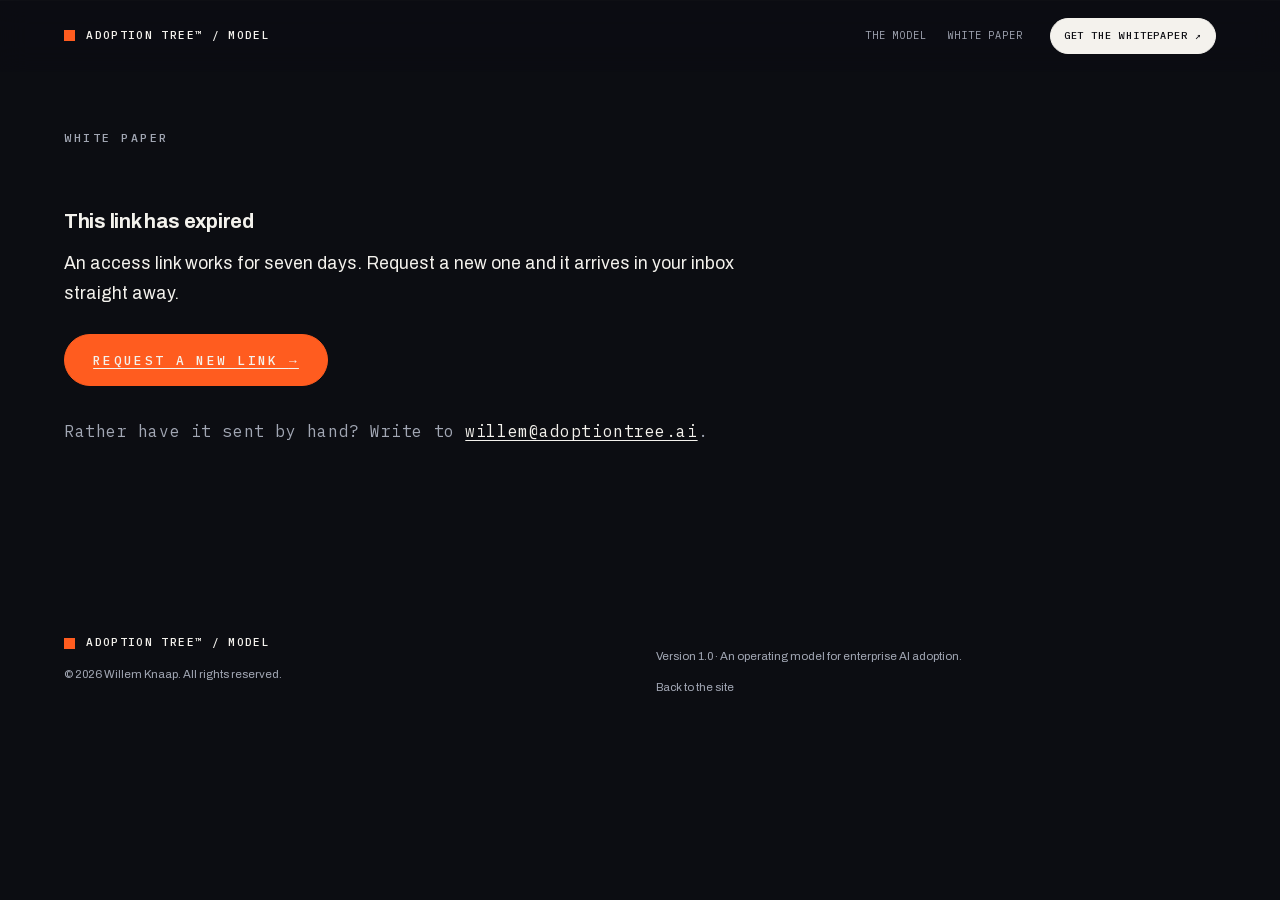
==== docs/paper/index.html @ 6ad34fe0 "Emailed links live on adoptiontree.ai with a short access code The link in the email was a 250 chara" ====
<!DOCTYPE html>
<html lang="en" class="no-js">
<head>
<meta charset="UTF-8"><meta name="viewport" content="width=device-width, initial-scale=1">
<title>Your white paper · The Adoption Tree™ Model</title>
<meta name="description" content="Open your copy of The Adoption Tree™ Model white paper.">
<meta name="robots" content="noindex">
<meta name="referrer" content="no-referrer">
<meta name="theme-color" content="#0C0D12">
<link rel="stylesheet" href="../css/fonts.css">
<link rel="stylesheet" href="../css/style.css?v=tree5"><link rel="icon" href="../favicon.svg" type="image/svg+xml">
</head>
<body>
<a class="skip-link" href="#main">Skip to content</a>
<header class="nav" id="nav">
<a class="nav__brand" href="../index.html" aria-label="Adoption Tree™ Model home"><span class="nav__mark"></span><span class="nav__name">Adoption Tree™<span class="nav__model"> / Model</span></span></a>
<nav class="nav__links" aria-label="Main navigation"><a href="../index.html#tree">The model</a><a href="../index.html#whitepaper">White paper</a></nav>
<a class="btn btn--solid nav__cta" href="../index.html#whitepaper">Get the whitepaper <span aria-hidden="true">↗</span></a>
</header>
<main id="main">
<section class="section" style="padding-top:8rem">
<div class="legal">
<div class="section__head"><span class="label">White paper</span></div>

<div id="state-opening">
<h2 class="section__title" style="margin-bottom:1rem">Opening your white paper</h2>
<p class="lead">The Adoption Tree™ Model, version 1.0. Forty-three pages, including the five working tools.</p>
<p class="source-note">This takes a moment. If nothing happens, use the button below.</p>
<p style="margin-top:1.6rem"><a class="btn btn--orange" id="open-button" href="#">Open the PDF <span aria-hidden="true">→</span></a></p>
</div>

<div id="state-expired" hidden>
<h2 class="section__title" style="margin-bottom:1rem">This link has expired</h2>
<p class="lead">An access link works for seven days. Request a new one and it arrives in your inbox straight away.</p>
<p style="margin-top:1.6rem"><a class="btn btn--orange" href="../index.html#whitepaper">Request a new link <span aria-hidden="true">→</span></a></p>
<p class="source-note" style="margin-top:2rem">Rather have it sent by hand? Write to <a href="mailto:willem@adoptiontree.ai">willem@adoptiontree.ai</a>.</p>
</div>

<div id="state-unavailable" hidden>
<h2 class="section__title" style="margin-bottom:1rem">Temporarily unavailable</h2>
<p class="lead">Your link is fine, but the paper cannot be handed over right now. Please try again in a few minutes.</p>
<p style="margin-top:1.6rem"><a class="btn btn--orange" href="" id="retry-button">Try again <span aria-hidden="true">→</span></a></p>
<p class="source-note" style="margin-top:2rem">Still stuck? Write to <a href="mailto:willem@adoptiontree.ai">willem@adoptiontree.ai</a>.</p>
</div>

<noscript>
<p class="lead" style="margin-top:1.5rem">This page needs JavaScript to hand you the paper. Write to <a href="mailto:willem@adoptiontree.ai">willem@adoptiontree.ai</a> and it will be sent to you directly.</p>
</noscript>
</div>
</section>
</main>
<script>
(function () {
  var ENDPOINT = "https://khvblzrzvqdkjxckedbm.supabase.co/functions/v1/whitepaper/access";
  var code = (new URLSearchParams(location.search).get("k") || "").trim().toLowerCase();
  var opening = document.getElementById("state-opening");
  var button = document.getElementById("open-button");
  document.getElementById("retry-button").href = location.href;

  function show(id) { opening.hidden = true; document.getElementById(id).hidden = false; }

  // A code is spent for a signed address that lives ten minutes. The paper itself never passes through this page.
  if (!/^[a-z2-9]{12}$/.test(code)) { show("state-expired"); return; }
  fetch(ENDPOINT + "?k=" + encodeURIComponent(code) + "&format=json", { headers: { Accept: "application/json" } })
    .then(function (r) { return r.json().then(function (body) { return { ok: r.ok, body: body }; }); })
    .then(function (res) {
      if (!res.ok || !res.body || !res.body.url) { show(res.body && res.body.error === "unavailable" ? "state-unavailable" : "state-expired"); return; }
      button.href = res.body.url;
      location.href = res.body.url;
    })
    .catch(function () { show("state-unavailable"); });
})();
</script>
<footer class="site-footer">
<div><a class="nav__brand" href="../index.html"><span class="nav__mark"></span><span class="nav__name">Adoption Tree™ / Model</span></a><p>© 2026 Willem Knaap. All rights reserved.</p></div>
<div><p>Version 1.0 · An operating model for enterprise AI adoption.</p><p><a href="../index.html">Back to the site</a></p></div>
</footer>
</body></html>
---- docs/css/fonts.css ----
/* Archivo and IBM Plex Mono, SIL Open Font License, served from this site so no visitor data goes to Google. */
@font-face {
  font-family: 'Archivo';
  font-style: italic;
  font-weight: 400;
  font-display: swap;
  src: url(../assets/fonts/archivo-400-italic-latin-ext.woff2) format('woff2');
  unicode-range: U+0100-02BA, U+02BD-02C5, U+02C7-02CC, U+02CE-02D7, U+02DD-02FF, U+0304, U+0308, U+0329, U+1D00-1DBF, U+1E00-1E9F, U+1EF2-1EFF, U+2020, U+20A0-20AB, U+20AD-20C0, U+2113, U+2C60-2C7F, U+A720-A7FF;
}
@font-face {
  font-family: 'Archivo';
  font-style: italic;
  font-weight: 400;
  font-display: swap;
  src: url(../assets/fonts/archivo-400-italic-latin.woff2) format('woff2');
  unicode-range: U+0000-00FF, U+0131, U+0152-0153, U+02BB-02BC, U+02C6, U+02DA, U+02DC, U+0304, U+0308, U+0329, U+2000-206F, U+20AC, U+2122, U+2191, U+2193, U+2212, U+2215, U+FEFF, U+FFFD;
}
@font-face {
  font-family: 'Archivo';
  font-style: normal;
  font-weight: 400;
  font-display: swap;
  src: url(../assets/fonts/archivo-400-latin-ext.woff2) format('woff2');
  unicode-range: U+0100-02BA, U+02BD-02C5, U+02C7-02CC, U+02CE-02D7, U+02DD-02FF, U+0304, U+0308, U+0329, U+1D00-1DBF, U+1E00-1E9F, U+1EF2-1EFF, U+2020, U+20A0-20AB, U+20AD-20C0, U+2113, U+2C60-2C7F, U+A720-A7FF;
}
@font-face {
  font-family: 'Archivo';
  font-style: normal;
  font-weight: 400;
  font-display: swap;
  src: url(../assets/fonts/archivo-400-latin.woff2) format('woff2');
  unicode-range: U+0000-00FF, U+0131, U+0152-0153, U+02BB-02BC, U+02C6, U+02DA, U+02DC, U+0304, U+0308, U+0329, U+2000-206F, U+20AC, U+2122, U+2191, U+2193, U+2212, U+2215, U+FEFF, U+FFFD;
}
@font-face {
  font-family: 'Archivo';
  font-style: normal;
  font-weight: 500;
  font-display: swap;
  src: url(../assets/fonts/archivo-500-latin-ext.woff2) format('woff2');
  unicode-range: U+0100-02BA, U+02BD-02C5, U+02C7-02CC, U+02CE-02D7, U+02DD-02FF, U+0304, U+0308, U+0329, U+1D00-1DBF, U+1E00-1E9F, U+1EF2-1EFF, U+2020, U+20A0-20AB, U+20AD-20C0, U+2113, U+2C60-2C7F, U+A720-A7FF;
}
@font-face {
  font-family: 'Archivo';
  font-style: normal;
  font-weight: 500;
  font-display: swap;
  src: url(../assets/fonts/archivo-500-latin.woff2) format('woff2');
  unicode-range: U+0000-00FF, U+0131, U+0152-0153, U+02BB-02BC, U+02C6, U+02DA, U+02DC, U+0304, U+0308, U+0329, U+2000-206F, U+20AC, U+2122, U+2191, U+2193, U+2212, U+2215, U+FEFF, U+FFFD;
}
@font-face {
  font-family: 'Archivo';
  font-style: normal;
  font-weight: 600;
  font-display: swap;
  src: url(../assets/fonts/archivo-600-latin-ext.woff2) format('woff2');
  unicode-range: U+0100-02BA, U+02BD-02C5, U+02C7-02CC, U+02CE-02D7, U+02DD-02FF, U+0304, U+0308, U+0329, U+1D00-1DBF, U+1E00-1E9F, U+1EF2-1EFF, U+2020, U+20A0-20AB, U+20AD-20C0, U+2113, U+2C60-2C7F, U+A720-A7FF;
}
@font-face {
  font-family: 'Archivo';
  font-style: normal;
  font-weight: 600;
  font-display: swap;
  src: url(../assets/fonts/archivo-600-latin.woff2) format('woff2');
  unicode-range: U+0000-00FF, U+0131, U+0152-0153, U+02BB-02BC, U+02C6, U+02DA, U+02DC, U+0304, U+0308, U+0329, U+2000-206F, U+20AC, U+2122, U+2191, U+2193, U+2212, U+2215, U+FEFF, U+FFFD;
}
@font-face {
  font-family: 'Archivo';
  font-style: normal;
  font-weight: 700;
  font-display: swap;
  src: url(../assets/fonts/archivo-700-latin-ext.woff2) format('woff2');
  unicode-range: U+0100-02BA, U+02BD-02C5, U+02C7-02CC, U+02CE-02D7, U+02DD-02FF, U+0304, U+0308, U+0329, U+1D00-1DBF, U+1E00-1E9F, U+1EF2-1EFF, U+2020, U+20A0-20AB, U+20AD-20C0, U+2113, U+2C60-2C7F, U+A720-A7FF;
}
@font-face {
  font-family: 'Archivo';
  font-style: normal;
  font-weight: 700;
  font-display: swap;
  src: url(../assets/fonts/archivo-700-latin.woff2) format('woff2');
  unicode-range: U+0000-00FF, U+0131, U+0152-0153, U+02BB-02BC, U+02C6, U+02DA, U+02DC, U+0304, U+0308, U+0329, U+2000-206F, U+20AC, U+2122, U+2191, U+2193, U+2212, U+2215, U+FEFF, U+FFFD;
}
@font-face {
  font-family: 'Archivo';
  font-style: normal;
  font-weight: 800;
  font-display: swap;
  src: url(../assets/fonts/archivo-800-latin-ext.woff2) format('woff2');
  unicode-range: U+0100-02BA, U+02BD-02C5, U+02C7-02CC, U+02CE-02D7, U+02DD-02FF, U+0304, U+0308, U+0329, U+1D00-1DBF, U+1E00-1E9F, U+1EF2-1EFF, U+2020, U+20A0-20AB, U+20AD-20C0, U+2113, U+2C60-2C7F, U+A720-A7FF;
}
@font-face {
  font-family: 'Archivo';
  font-style: normal;
  font-weight: 800;
  font-display: swap;
  src: url(../assets/fonts/archivo-800-latin.woff2) format('woff2');
  unicode-range: U+0000-00FF, U+0131, U+0152-0153, U+02BB-02BC, U+02C6, U+02DA, U+02DC, U+0304, U+0308, U+0329, U+2000-206F, U+20AC, U+2122, U+2191, U+2193, U+2212, U+2215, U+FEFF, U+FFFD;
}
@font-face {
  font-family: 'Archivo';
  font-style: normal;
  font-weight: 900;
  font-display: swap;
  src: url(../assets/fonts/archivo-900-latin-ext.woff2) format('woff2');
  unicode-range: U+0100-02BA, U+02BD-02C5, U+02C7-02CC, U+02CE-02D7, U+02DD-02FF, U+0304, U+0308, U+0329, U+1D00-1DBF, U+1E00-1E9F, U+1EF2-1EFF, U+2020, U+20A0-20AB, U+20AD-20C0, U+2113, U+2C60-2C7F, U+A720-A7FF;
}
@font-face {
  font-family: 'Archivo';
  font-style: normal;
  font-weight: 900;
  font-display: swap;
  src: url(../assets/fonts/archivo-900-latin.woff2) format('woff2');
  unicode-range: U+0000-00FF, U+0131, U+0152-0153, U+02BB-02BC, U+02C6, U+02DA, U+02DC, U+0304, U+0308, U+0329, U+2000-206F, U+20AC, U+2122, U+2191, U+2193, U+2212, U+2215, U+FEFF, U+FFFD;
}
@font-face {
  font-family: 'IBM Plex Mono';
  font-style: normal;
  font-weight: 400;
  font-display: swap;
  src: url(../assets/fonts/ibm-plex-mono-400-latin-ext.woff2) format('woff2');
  unicode-range: U+0100-02BA, U+02BD-02C5, U+02C7-02CC, U+02CE-02D7, U+02DD-02FF, U+0304, U+0308, U+0329, U+1D00-1DBF, U+1E00-1E9F, U+1EF2-1EFF, U+2020, U+20A0-20AB, U+20AD-20C0, U+2113, U+2C60-2C7F, U+A720-A7FF;
}
@font-face {
  font-family: 'IBM Plex Mono';
  font-style: normal;
  font-weight: 400;
  font-display: swap;
  src: url(../assets/fonts/ibm-plex-mono-400-latin.woff2) format('woff2');
  unicode-range: U+0000-00FF, U+0131, U+0152-0153, U+02BB-02BC, U+02C6, U+02DA, U+02DC, U+0304, U+0308, U+0329, U+2000-206F, U+20AC, U+2122, U+2191, U+2193, U+2212, U+2215, U+FEFF, U+FFFD;
}
@font-face {
  font-family: 'IBM Plex Mono';
  font-style: normal;
  font-weight: 500;
  font-display: swap;
  src: url(../assets/fonts/ibm-plex-mono-500-latin-ext.woff2) format('woff2');
  unicode-range: U+0100-02BA, U+02BD-02C5, U+02C7-02CC, U+02CE-02D7, U+02DD-02FF, U+0304, U+0308, U+0329, U+1D00-1DBF, U+1E00-1E9F, U+1EF2-1EFF, U+2020, U+20A0-20AB, U+20AD-20C0, U+2113, U+2C60-2C7F, U+A720-A7FF;
}
@font-face {
  font-family: 'IBM Plex Mono';
  font-style: normal;
  font-weight: 500;
  font-display: swap;
  src: url(../assets/fonts/ibm-plex-mono-500-latin.woff2) format('woff2');
  unicode-range: U+0000-00FF, U+0131, U+0152-0153, U+02BB-02BC, U+02C6, U+02DA, U+02DC, U+0304, U+0308, U+0329, U+2000-206F, U+20AC, U+2122, U+2191, U+2193, U+2212, U+2215, U+FEFF, U+FFFD;
}
---- docs/css/style.css ----
/* ==========================================================================
   THE ADOPTION TREE MODEL · design system
   Ink: #0C0D12 · Bone: #F4F2ED · Signal: #FF5C1F
   Type: Archivo (display/body) · IBM Plex Mono (labels)
   ========================================================================== */

:root {
  --ink: #0C0D12;
  --ink-2: #10121A;
  --ink-3: #15171F;
  --ink-4: #2A2E3B;
  --bone: #F4F2ED;
  --grey: #8A8F9E;
  --grey-2: #6C7280;
  --orange: #FF5C1F;
  --line: rgba(244, 242, 237, 0.09);
  --line-strong: rgba(244, 242, 237, 0.18);

  --font-sans: "Archivo", "Helvetica Neue", Arial, sans-serif;
  --font-mono: "IBM Plex Mono", "Courier New", monospace;

  --pad-x: clamp(1.25rem, 5vw, 5rem);
  --section-y: clamp(6rem, 11vw, 10.5rem);
  --maxw: 82rem;
}

* { margin: 0; padding: 0; box-sizing: border-box; }

html { scroll-behavior: smooth; }

body {
  background: var(--ink);
  color: var(--bone);
  font-family: var(--font-sans);
  font-size: 1.0625rem;
  line-height: 1.6;
  -webkit-font-smoothing: antialiased;
  overflow-x: hidden;
}

::selection { background: var(--orange); color: var(--ink); }

img { max-width: 100%; display: block; }
a { color: inherit; text-decoration: none; }
ul { list-style: none; }

/* ---------- primitives ---------- */

.label {
  font-family: var(--font-mono);
  font-size: 0.72rem;
  font-weight: 500;
  letter-spacing: 0.22em;
  text-transform: uppercase;
  color: var(--grey);
}
.label--dim { color: var(--grey-2); }
.label--orange { color: var(--orange); }

.accent { color: var(--orange); }

.btn {
  display: inline-block;
  font-family: var(--font-mono);
  font-size: 0.72rem;
  font-weight: 500;
  letter-spacing: 0.18em;
  text-transform: uppercase;
  padding: 0.85em 1.7em;
  border: 1px solid var(--line-strong);
  border-radius: 999px;
  transition: all 0.25s ease;
  white-space: nowrap;
}
.btn:hover { border-color: var(--orange); color: var(--orange); }
.btn--solid { background: var(--bone); color: var(--ink); border-color: var(--bone); }
.btn--solid:hover { background: var(--orange); border-color: var(--orange); color: var(--ink); }
.btn--orange { background: var(--orange); color: var(--ink); border-color: var(--orange); font-size: 0.8rem; padding: 1.1em 2.2em; }
.btn--orange:hover { background: var(--bone); border-color: var(--bone); color: var(--ink); }

/* ---------- reveal animation ---------- */

.reveal {
  opacity: 0;
  transform: translateY(28px);
  transition: opacity 0.9s cubic-bezier(0.16, 1, 0.3, 1), transform 0.9s cubic-bezier(0.16, 1, 0.3, 1);
}
.reveal.is-visible { opacity: 1; transform: none; }

@media (prefers-reduced-motion: reduce) {
  .reveal { opacity: 1; transform: none; transition: none; }
  html { scroll-behavior: auto; }
}

/* ==========================================================================
   NAV
   ========================================================================== */

.nav {
  position: fixed;
  inset: 0 0 auto 0;
  z-index: 100;
  display: flex;
  align-items: center;
  gap: 2.5rem;
  padding: 1.1rem var(--pad-x);
  background: rgba(12, 13, 18, 0.72);
  backdrop-filter: blur(14px);
  -webkit-backdrop-filter: blur(14px);
  border-bottom: 1px solid transparent;
  transition: border-color 0.3s ease;
}
.nav.is-scrolled { border-bottom-color: var(--line); }

.nav__brand { display: flex; align-items: center; gap: 0.7rem; margin-right: auto; }
.nav__mark {
  width: 0.7rem; height: 0.7rem;
  background: var(--orange);
  flex: none;
  transition: transform 0.3s ease;
}
.nav__brand:hover .nav__mark { transform: rotate(90deg); }
.nav__name {
  font-family: var(--font-mono);
  font-size: 0.78rem;
  font-weight: 500;
  letter-spacing: 0.18em;
  text-transform: uppercase;
  white-space: nowrap;
}

.nav__links { display: flex; gap: 1.9rem; }
.nav__links a {
  font-family: var(--font-mono);
  font-size: 0.7rem;
  letter-spacing: 0.14em;
  text-transform: uppercase;
  color: var(--grey);
  transition: color 0.2s ease;
  white-space: nowrap;
}
.nav__links a:hover, .nav__links a.is-active { color: var(--bone); }

.nav__burger {
  display: none;
  flex-direction: column;
  gap: 6px;
  background: none;
  border: 0;
  cursor: pointer;
  padding: 6px 2px;
}
.nav__burger span { width: 24px; height: 1.5px; background: var(--bone); transition: transform 0.3s ease, opacity 0.3s ease; }
.nav__burger.is-open span:first-child { transform: translateY(3.75px) rotate(45deg); }
.nav__burger.is-open span:last-child { transform: translateY(-3.75px) rotate(-45deg); }

/* ==========================================================================
   HERO
   ========================================================================== */

.hero {
  position: relative;
  min-height: 100svh;
  display: flex;
  flex-direction: column;
  justify-content: center;
  padding: 7rem var(--pad-x) 4rem;
  overflow: hidden;
}
@media (min-height: 1400px) { .hero { min-height: 62rem; } }

.hero__grid-lines {
  position: absolute;
  inset: 0;
  background-image:
    linear-gradient(to right, var(--line) 1px, transparent 1px),
    linear-gradient(to bottom, var(--line) 1px, transparent 1px);
  background-size: clamp(80px, 12vw, 160px) clamp(80px, 12vw, 160px);
  mask-image: radial-gradient(ellipse 90% 80% at 50% 40%, black 0%, transparent 75%);
  -webkit-mask-image: radial-gradient(ellipse 90% 80% at 50% 40%, black 0%, transparent 75%);
  opacity: 0.6;
  pointer-events: none;
}

.hero { padding-left: max(var(--pad-x), calc((100% - var(--maxw)) / 2)); padding-right: max(var(--pad-x), calc((100% - var(--maxw)) / 2)); }
.hero__inner { position: relative; width: 100%; }

.hero__title {
  font-size: clamp(3.4rem, 12.5vw, 11.5rem);
  font-weight: 800;
  line-height: 0.92;
  letter-spacing: -0.03em;
  text-transform: uppercase;
  margin: 1.8rem 0 2.6rem;
}
.hero__line { display: block; overflow: hidden; }
.hero__line > span {
  display: inline-block;
  transform: translateY(110%);
  animation: heroRise 1s cubic-bezier(0.16, 1, 0.3, 1) forwards;
}
.hero__line:nth-child(2) > span { animation-delay: 0.12s; }
.hero__line:nth-child(3) > span { animation-delay: 0.24s; }

@keyframes heroRise { to { transform: translateY(0); } }

@media (prefers-reduced-motion: reduce) {
  .hero__line > span { transform: none; animation: none; }
}

.hero__tm {
  font-size: 0.13em;
  font-weight: 600;
  letter-spacing: 0;
  color: var(--grey);
  vertical-align: 4.4em;
  margin-left: 0.15em;
}

.hero__cursor {
  display: inline-block;
  width: 0.14em; height: 0.72em;
  background: var(--orange);
  margin-left: 0.08em;
  animation: blink 1.2s step-end infinite;
}
@keyframes blink { 50% { opacity: 0; } }

.hero__foot {
  display: flex;
  align-items: flex-end;
  justify-content: space-between;
  gap: 2rem;
  flex-wrap: wrap;
}
.hero__tag {
  font-size: clamp(1.25rem, 2.4vw, 1.85rem);
  line-height: 1.3;
  max-width: 38rem;
  font-weight: 600;
  letter-spacing: -0.01em;
}
.hero__tag strong { font-weight: 700; color: var(--bone); }
.hero__tag em { font-style: normal; color: var(--orange); font-weight: 600; }

.hero__scroll {
  position: absolute;
  bottom: 2.2rem;
  left: 50%;
  transform: translateX(-50%);
  display: flex;
  flex-direction: column;
  align-items: center;
  gap: 0.8rem;
}
.hero__scroll .label { font-size: 0.62rem; }
.hero__scroll-line {
  width: 1px; height: 3.4rem;
  background: linear-gradient(to bottom, var(--grey-2), transparent);
  position: relative;
  overflow: hidden;
}
.hero__scroll-line::after {
  content: "";
  position: absolute;
  top: -40%; left: 0;
  width: 100%; height: 40%;
  background: var(--orange);
  animation: scrollDrip 2s ease-in-out infinite;
}
@keyframes scrollDrip { to { top: 110%; } }

/* ==========================================================================
   SECTIONS · shared
   ========================================================================== */

.section {
  padding: var(--section-y) max(var(--pad-x), calc((100% - var(--maxw)) / 2));
  border-top: 1px solid var(--line);
  position: relative;
  scroll-margin-top: 4rem;
}
.section--tinted { background: var(--ink-2); }

.section__head {
  display: flex;
  align-items: baseline;
  gap: 1.4rem;
  margin-bottom: clamp(2.6rem, 5vw, 4.2rem);
}
.section__num {
  font-family: var(--font-mono);
  font-size: 0.78rem;
  color: var(--orange);
}
.section__title {
  font-size: clamp(2rem, 4.6vw, 3.6rem);
  font-weight: 700;
  line-height: 1.08;
  letter-spacing: -0.02em;
  margin-bottom: 1.6rem;
}
.section__sub {
  font-size: clamp(1.02rem, 1.5vw, 1.2rem);
  color: var(--grey);
  max-width: 46rem;
  margin-bottom: clamp(2.6rem, 5vw, 4rem);
}
.section__sub strong { color: var(--bone); font-weight: 600; }

.section__kicker {
  font-size: clamp(1.15rem, 2.2vw, 1.6rem);
  font-weight: 600;
  letter-spacing: -0.01em;
  margin-top: clamp(3rem, 6vw, 5rem);
  padding-top: 2.2rem;
  border-top: 1px solid var(--line);
}
.section__kicker--big { font-size: clamp(1.5rem, 3.2vw, 2.4rem); font-weight: 700; }

/* ==========================================================================
   CHAPTERS · the golden-circle spine (Why / How / What / Start)
   ========================================================================== */

.chapter {
  display: flex;
  align-items: center;
  gap: clamp(1.8rem, 4vw, 3.5rem);
  padding: clamp(4.5rem, 9vw, 8rem) 7vw clamp(1.5rem, 3vw, 2.5rem);
  max-width: 90rem;
  margin: 0 auto;
  scroll-margin-top: 5.5rem;
}
.chapter__rings { flex: none; width: clamp(72px, 8vw, 96px); }
.chapter__rings svg { display: block; width: 100%; height: auto; }
.chapter__title {
  font-size: clamp(2rem, 4.5vw, 3.4rem);
  font-weight: 800;
  letter-spacing: -0.03em;
  line-height: 1.05;
  margin: 0.7rem 0 0.6rem;
}
.chapter__sub { color: var(--grey); font-size: clamp(0.98rem, 1.4vw, 1.1rem); max-width: 34rem; }

/* ==========================================================================
   MISSION
   ========================================================================== */

.section--mission { padding-top: clamp(3rem, 6vw, 5rem); }
.mission__statement {
  font-size: clamp(2.1rem, 5.2vw, 4.3rem);
  font-weight: 800;
  letter-spacing: -0.03em;
  line-height: 1.12;
  max-width: 62rem;
}
.mission__count { color: var(--orange); font-variant-numeric: tabular-nums; }
.mission__sub {
  color: var(--grey);
  font-size: clamp(1rem, 1.5vw, 1.15rem);
  max-width: 40rem;
  margin-top: 2rem;
}

/* ==========================================================================
   WHITE PAPER
   ========================================================================== */

.paper {
  display: grid;
  grid-template-columns: 1.25fr 1fr;
  gap: clamp(2.5rem, 6vw, 6rem);
  align-items: center;
}
.paper__cta {
  display: flex;
  align-items: center;
  gap: 1.5rem;
  flex-wrap: wrap;
  margin-top: 2.2rem;
}
.paper__meta {
  font-family: var(--font-mono);
  font-size: 0.68rem;
  letter-spacing: 0.16em;
  text-transform: uppercase;
  color: var(--grey-2);
}
.paper__doc {
  position: relative;
  justify-self: center;
  width: clamp(220px, 22vw, 290px);
  aspect-ratio: 1 / 1.414;
}
.paper__sheet {
  position: absolute;
  inset: 0;
  background: var(--ink-3);
  border: 1px solid var(--line-strong);
  display: flex;
  flex-direction: column;
  padding: 1.6rem 1.5rem;
}
.paper__sheet--back {
  transform: rotate(4.5deg) translate(14px, 8px);
  opacity: 0.55;
}
.paper__sheet--front {
  transform: rotate(-2deg);
  box-shadow: 0 30px 70px rgba(0, 0, 0, 0.5);
  transition: transform 0.45s cubic-bezier(0.16, 1, 0.3, 1);
}
.paper__doc:hover .paper__sheet--front { transform: rotate(0deg) scale(1.02); }
.paper__mark {
  width: 16px; height: 16px;
  background: var(--orange);
  margin-bottom: auto;
}
.paper__doctitle {
  font-size: clamp(1.3rem, 1.9vw, 1.7rem);
  font-weight: 800;
  letter-spacing: -0.02em;
  line-height: 1.1;
  margin-bottom: 0.8rem;
}
.paper__docsub { color: var(--grey); font-size: 0.82rem; line-height: 1.5; }
.paper__docfoot {
  margin-top: auto;
  font-family: var(--font-mono);
  font-size: 0.58rem;
  letter-spacing: 0.18em;
  text-transform: uppercase;
  color: var(--grey-2);
}

/* engagement, compressed: the three words under the spine */
.phases__words {
  display: flex;
  justify-content: space-between;
  margin-top: 1rem;
}
.phases__words span {
  font-family: var(--font-mono);
  font-size: 0.72rem;
  letter-spacing: 0.2em;
  text-transform: uppercase;
  color: var(--grey);
}
.phases__words span:first-child { color: var(--orange); }
.phases__words span:last-child { color: var(--bone); }

/* office, solo column */
.office--solo { grid-template-columns: 1fr; max-width: 56rem; }

/* ==========================================================================
   01 DOCTRINE
   ========================================================================== */

.section--doctrine { text-align: left; }
.doctrine__statement {
  font-size: clamp(2.1rem, 5.4vw, 4.4rem);
  font-weight: 700;
  line-height: 1.12;
  letter-spacing: -0.025em;
  max-width: 62rem;
}
.doctrine__sub {
  margin-top: 2.4rem;
  color: var(--grey);
  font-size: 1.05rem;
  max-width: 40rem;
}

/* ==========================================================================
   02 POSITIONING
   ========================================================================== */

.versus {
  display: grid;
  grid-template-columns: 1fr 1fr;
  border-top: 1px solid var(--line);
}
.versus__col { padding: clamp(2.2rem, 4vw, 3.6rem) 0; }
.versus__col--them { padding-right: clamp(2rem, 5vw, 5rem); }
.versus__col--us {
  border-left: 1px solid var(--line-strong);
  padding-left: clamp(2rem, 5vw, 5rem);
  position: relative;
}
.versus__col--us::before {
  content: "";
  position: absolute;
  inset: 0;
  background: radial-gradient(ellipse 90% 60% at 30% 10%, rgba(255, 92, 31, 0.06), transparent 70%);
  pointer-events: none;
}
.versus__display {
  font-size: clamp(1.9rem, 3.8vw, 3.2rem);
  font-weight: 700;
  letter-spacing: -0.02em;
  line-height: 1.1;
  margin: 1.4rem 0 1.6rem;
  color: var(--grey);
}
.versus__display--us { color: var(--bone); }
.versus__display .strike::after { height: 3px; }
.versus__list--x li,
.versus__body {
  color: var(--grey);
  font-size: 1.02rem;
}
.versus__list--x li {
  padding: 0.55rem 0 0.55rem 1.7rem;
  position: relative;
}
.versus__list--x li::before {
  content: "×";
  position: absolute;
  left: 0;
  color: var(--grey-2);
  font-family: var(--font-mono);
}
.versus__body { color: var(--bone); max-width: 26rem; position: relative; }
.versus__marks { display: flex; gap: 0.5rem; margin-top: 2.4rem; }
.versus__marks i {
  width: 9px; height: 9px;
  background: var(--orange);
  transform: rotate(45deg);
  opacity: 0.9;
}
.versus__marks i:nth-child(2) { opacity: 0.55; }
.versus__marks i:nth-child(3) { opacity: 0.25; }

/* ==========================================================================
   03 WHY NOW · the adoption gap
   ========================================================================== */

.stat__src {
  font-family: var(--font-mono);
  font-size: 0.65rem;
  letter-spacing: 0.08em;
  text-transform: uppercase;
  color: var(--grey-2);
}

.gap { position: relative; padding: 1rem 0 2.5rem; }
.gap__fig {
  display: flex;
  align-items: center;
  gap: 1.4rem;
  margin-bottom: 1.8rem;
}
.gap__fig-num, .gap__fig-label {
  font-family: var(--font-mono);
  font-size: 0.62rem;
  letter-spacing: 0.2em;
  text-transform: uppercase;
  white-space: nowrap;
  color: var(--grey-2);
}
.gap__fig-num { color: var(--grey); }
.gap__fig-rule { flex: 1; height: 1px; background: var(--line); }

/* horizontal dimension line inside the 5% row: from the bar tip to the 88% mark */
.gap__dim {
  position: absolute;
  top: 50%;
  left: calc(5% + 14px);
  right: calc(100% - 88%);
  height: 1px;
  background: rgba(255, 92, 31, 0.4);
  opacity: 0;
  transform: scaleX(0);
  transform-origin: left;
  transition: transform 1s cubic-bezier(0.16, 1, 0.3, 1) 1.5s, opacity 0.4s ease 1.5s;
}
.gap.is-visible .gap__dim { opacity: 1; transform: scaleX(1); }
.gap__dim::before, .gap__dim::after {
  content: "";
  position: absolute;
  top: -5px;
  width: 1px; height: 11px;
  background: rgba(255, 92, 31, 0.7);
}
.gap__dim::before { left: 0; }
.gap__dim::after { right: 0; }
.gap__dim em {
  position: absolute;
  left: 50%;
  top: -1.5rem;
  transform: translateX(-50%);
  font-family: var(--font-mono);
  font-style: normal;
  font-size: 0.6rem;
  letter-spacing: 0.2em;
  text-transform: uppercase;
  color: var(--orange);
  white-space: nowrap;
}
.gap__row {
  display: grid;
  grid-template-columns: clamp(7rem, 12vw, 10.5rem) 1fr;
  gap: clamp(1.2rem, 3vw, 2.5rem);
  align-items: center;
  padding: 1.5rem 0;
}
.gap__row + .gap__row { border-top: 1px solid var(--line); }
.gap__value {
  font-size: clamp(3rem, 6.5vw, 5.4rem);
  font-weight: 800;
  letter-spacing: -0.04em;
  line-height: 1;
  white-space: nowrap;
}
.gap__value--orange { color: var(--orange); }
.gap__unit { font-size: 0.45em; font-weight: 700; margin-left: 0.06em; }
.gap__right { min-width: 0; }
.gap__track {
  position: relative;
  height: 14px;
  background: rgba(244, 242, 237, 0.05);
  margin-bottom: 0.9rem;
}
.gap__track::after {
  content: "";
  position: absolute;
  right: 0; top: 0; bottom: 0;
  width: 1px;
  background: rgba(244, 242, 237, 0.12);
}
.gap__bar {
  display: block;
  height: 100%;
  width: 0;
  background: var(--bone);
  transition: width 1.4s cubic-bezier(0.16, 1, 0.3, 1) 0.25s;
}
.gap__bar--mid { background: var(--grey-2); transition-delay: 0.45s; }
.gap__bar--orange { background: var(--orange); transition-delay: 0.65s; box-shadow: 0 0 24px rgba(255, 92, 31, 0.5); }
.gap.is-visible .gap__bar { width: var(--w); }
.gap__desc { color: var(--grey); font-size: 0.98rem; }
.gap__desc .stat__src { display: inline-block; margin-left: 1.2em; }
.gap__note {
  display: none;
  font-family: var(--font-mono);
  font-size: 0.68rem;
  letter-spacing: 0.18em;
  text-transform: uppercase;
  color: var(--orange);
  margin: 0.5rem 0 0.2rem;
}

.evidence {
  display: grid;
  grid-template-columns: repeat(3, 1fr);
  border-top: 1px solid var(--line);
  padding-top: 2.4rem;
  margin-top: 1rem;
}
.evidence__item { padding: 0 clamp(1.5rem, 3vw, 2.6rem); border-left: 1px solid var(--line); }
.evidence__item:first-child { padding-left: 0; border-left: 0; }
.evidence__stat {
  display: block;
  font-size: clamp(1.9rem, 3vw, 2.6rem);
  font-weight: 800;
  letter-spacing: -0.03em;
  line-height: 1;
  margin-bottom: 0.8rem;
  color: var(--grey);
}
.evidence__item p { font-size: 0.95rem; color: var(--grey); margin-bottom: 0.7rem; }

/* ==========================================================================
   04 WHO WE SERVE
   ========================================================================== */

.who__chips { margin-bottom: clamp(2.5rem, 5vw, 4rem); }
.chips { display: flex; flex-wrap: wrap; gap: 0.7rem; margin-top: 1.3rem; }
.chip--tag {
  font-family: var(--font-mono);
  font-size: 0.68rem;
  letter-spacing: 0.12em;
  text-transform: uppercase;
  color: var(--grey);
  border-color: var(--line-strong);
  border-radius: 999px;
}
.chip--tag:hover { color: var(--bone); border-color: var(--grey); }

.sectors__row {
  display: flex;
  align-items: baseline;
  gap: clamp(1.5rem, 4vw, 3.5rem);
  padding: clamp(1.2rem, 2.5vw, 1.9rem) 0;
  border-bottom: 1px solid var(--line);
  transition: padding-left 0.3s cubic-bezier(0.16, 1, 0.3, 1);
}
.sectors__row:first-of-type { border-top: 1px solid var(--line); margin-top: 1.3rem; }
.sectors__num { font-family: var(--font-mono); font-size: 0.78rem; color: var(--orange); }
.sectors__name {
  font-size: clamp(1.8rem, 4vw, 3.2rem);
  font-weight: 700;
  letter-spacing: -0.02em;
}
.sectors__arrow {
  margin-left: auto;
  color: var(--grey-2);
  font-size: 1.4rem;
  transition: color 0.25s ease, transform 0.25s ease;
}
.sectors__row:hover { padding-left: 1rem; }
.sectors__row:hover .sectors__arrow { color: var(--orange); transform: translateX(6px); }

.ticklist li {
  padding: 1.05rem 0 1.05rem 2.2rem;
  border-bottom: 1px solid var(--line);
  position: relative;
  font-size: 1.08rem;
}
.ticklist li:first-child { border-top: 1px solid var(--line); margin-top: 1.4rem; }
.ticklist li::before {
  content: "";
  position: absolute;
  left: 0.2rem;
  top: 50%;
  width: 0.55rem; height: 0.55rem;
  transform: translateY(-50%) rotate(45deg);
  background: var(--orange);
}
.ticklist--tight { counter-reset: manifest; }
.ticklist--tight li { padding-top: 0.85rem; padding-bottom: 0.85rem; }
.ticklist--tight li::before {
  content: "0" counter(manifest);
  counter-increment: manifest;
  width: auto; height: auto;
  background: none;
  transform: translateY(-50%);
  font-family: var(--font-mono);
  font-size: 0.72rem;
  color: var(--orange);
}

.who__sectors { margin-top: 1.4rem; display: flex; flex-direction: column; }
.who__sector {
  font-size: clamp(1.4rem, 2.6vw, 2rem);
  font-weight: 700;
  letter-spacing: -0.015em;
  padding: 1.3rem 0;
  border-bottom: 1px solid var(--line);
  transition: color 0.25s ease, padding-left 0.25s ease;
}
.who__sector:first-child { border-top: 1px solid var(--line); }
.who__sector:hover { color: var(--orange); padding-left: 0.8rem; }

/* ==========================================================================
   05 PHILOSOPHY · rail of steps
   ========================================================================== */

.steps {
  display: grid;
  grid-template-columns: repeat(4, 1fr);
  gap: clamp(1.6rem, 3.5vw, 3rem);
  position: relative;
  padding-top: 3rem;
}
.steps::before {
  content: "";
  position: absolute;
  top: 0; left: 0;
  width: 100%; height: 1px;
  background: var(--line-strong);
}
.steps::after {
  content: "";
  position: absolute;
  top: 0; left: 0;
  width: 100%; height: 1px;
  background: var(--orange);
  transform: scaleX(0);
  transform-origin: left;
  transition: transform 2s cubic-bezier(0.16, 1, 0.3, 1) 0.3s;
}
.steps.is-visible::after { transform: scaleX(1); }

.step { position: relative; }
.step::before {
  content: "";
  position: absolute;
  top: -3rem;
  left: 0;
  transform: translateY(-50%);
  width: 9px; height: 9px;
  border-radius: 50%;
  background: var(--ink);
  border: 1.5px solid var(--grey);
  z-index: 1;
}
.step--last::before { background: var(--orange); border-color: var(--orange); box-shadow: 0 0 16px rgba(255, 92, 31, 0.6); }
.step--last .step__name { color: var(--orange); }
.step__num { font-family: var(--font-mono); font-size: 0.72rem; color: var(--orange); }
.step__name {
  font-size: clamp(1.4rem, 2.2vw, 1.9rem);
  font-weight: 700;
  text-transform: uppercase;
  letter-spacing: -0.01em;
  margin: 0.9rem 0 0.7rem;
}
.step__desc { color: var(--grey); font-size: 0.98rem; }

/* ==========================================================================
   06 FLYWHEEL
   ========================================================================== */

.flywheel {
  display: grid;
  grid-template-columns: 1fr 1.1fr;
  gap: clamp(2.5rem, 6vw, 5rem);
  align-items: center;
}
/* --- flywheel v3: comet-synced live step (grey by default, orange when active) --- */
.flywheel { grid-template-columns: 0.7fr 1.3fr; align-items: center; }
.fw__svg { display: block; width: 100%; height: auto; }
.flywheel__viz .fw__svg--mobile { display: none; }
.flywheel__viz { max-width: none; }

.fw-arc, .fw-arrow {
  stroke: rgba(244, 242, 237, 0.30);
  transition: stroke 0.45s ease, filter 0.45s ease;
}
.fw-arc.is-live, .fw-arrow.is-live { stroke: var(--orange); }
.fw-arc.is-live { filter: drop-shadow(0 0 9px rgba(255, 92, 31, 0.55)); }

.fw-node {
  fill: var(--ink);
  stroke: rgba(244, 242, 237, 0.40);
  stroke-width: 1.4;
  transition: stroke 0.45s ease;
}
.fw-node.is-live { stroke: var(--orange); }

.fw-num {
  font-family: var(--font-mono);
  font-size: 11px;
  letter-spacing: 1px;
  fill: var(--grey-2);
  transition: fill 0.45s ease;
}
.fw-label {
  font-family: var(--font-sans);
  font-size: 16px;
  font-weight: 600;
  fill: var(--grey);
  transition: fill 0.45s ease;
}
.fw-num.is-live, .fw-label.is-live { fill: var(--orange); }
.fw__svg--mobile .fw-label { font-size: 15px; }
.fw__svg--mobile .fw-num { font-size: 12px; }
.fw-center {
  font-family: var(--font-mono);
  font-size: 13px;
  letter-spacing: 4px;
  text-transform: uppercase;
  fill: var(--orange);
}

/* --- team: founders row + bench grid --- */
.pcards {
  display: grid;
  grid-template-columns: repeat(3, 1fr);
  gap: 1px;
  background: var(--line);
  border: 1px solid var(--line);
}
.pcards--founders { grid-template-columns: repeat(2, 1fr); }
.team__benchlabel { margin: clamp(2.2rem, 4vw, 3.2rem) 0 1.1rem; }
.pcard {
  background: var(--ink-2);
  padding: clamp(1.5rem, 2.5vw, 2.2rem);
  display: flex;
  flex-direction: column;
  transition: background 0.3s ease;
}
.pcard:hover { background: var(--ink-3); }
.pcard:has(.pcard__name) { box-shadow: inset 0 2px 0 var(--orange); }
.pcard__role {
  font-family: var(--font-mono);
  font-size: 0.62rem;
  letter-spacing: 0.16em;
  text-transform: uppercase;
  color: var(--grey-2);
}
.pcard__years {
  font-size: clamp(2rem, 3vw, 2.6rem);
  font-weight: 800;
  letter-spacing: -0.03em;
  line-height: 1;
  margin: 0.9rem 0 0.7rem;
}
.pcard__years span {
  font-family: var(--font-mono);
  font-size: 0.72rem;
  font-weight: 400;
  letter-spacing: 0.1em;
  text-transform: uppercase;
  color: var(--grey-2);
  margin-left: 0.35rem;
}
.pcard__name { font-size: 1.12rem; font-weight: 700; letter-spacing: -0.01em; margin-bottom: 0.5rem; }
.pcard__bio { color: var(--grey); font-size: 0.92rem; flex-grow: 1; }
.pcard__links { margin-top: 1.2rem; display: flex; gap: 1.2rem; }
.pcard__links a {
  font-family: var(--font-mono);
  font-size: 0.7rem;
  letter-spacing: 0.1em;
  text-transform: uppercase;
  color: var(--grey);
  border-bottom: 1px solid var(--line-strong);
  padding-bottom: 2px;
  transition: color 0.25s ease, border-color 0.25s ease;
}
.pcard__links a:hover { color: var(--orange); border-color: var(--orange); }

.fw-spin {
  animation: fwspin 40s linear infinite;
  transform-origin: center;
  transform-box: fill-box;
}
@keyframes fwspin { to { transform: rotate(360deg); } }

/* spin-up choreography: arcs sweep clockwise, nodes and labels follow, comet last */
.flywheel__viz .draw {
  stroke-dasharray: 1;
  stroke-dashoffset: 1;
  transition: stroke-dashoffset 0.45s cubic-bezier(0.45, 0, 0.2, 1) calc(0.15s + var(--i) * 0.22s);
}
.flywheel__viz .fw-arrow {
  opacity: 0;
  transition: opacity 0.3s ease calc(0.5s + var(--i) * 0.22s);
}
.flywheel__viz .pop {
  opacity: 0;
  transition: opacity 0.45s ease calc(0.3s + var(--i, 0) * 0.22s);
}
.flywheel__viz .fw-comet { opacity: 0; transition: opacity 0.7s ease 2.1s; }
.flywheel__viz.is-spun .draw { stroke-dashoffset: 0; }
.flywheel__viz.is-spun .fw-arrow, .flywheel__viz.is-spun .pop { opacity: 1; }
.flywheel__viz.is-spun .fw-comet { opacity: 1; }
@media (prefers-reduced-motion: reduce) {
  .flywheel__viz .draw { stroke-dashoffset: 0; transition: none; }
  .flywheel__viz .fw-arrow, .flywheel__viz .pop, .flywheel__viz .fw-comet { opacity: 1; transition: none; }
  .fw-spin { animation: none; }
}

/* --- office: the embedded network (adoption propagates, then we leave) --- */
.office__bp svg { display: block; width: 100%; height: auto; overflow: visible; }
.net-toplabel, .net-officesub {
  font-family: var(--font-mono);
  font-size: 11px;
  letter-spacing: 2px;
  text-transform: uppercase;
  fill: var(--grey-2);
}
.net-officesub { font-size: 10px; letter-spacing: 1.8px; }
.net-officelabel {
  font-family: var(--font-mono);
  font-size: 13px;
  font-weight: 600;
  letter-spacing: 2.5px;
  text-transform: uppercase;
  fill: var(--orange);
}
.net-caption {
  font-family: var(--font-mono);
  font-size: 13.5px;
  font-weight: 600;
  letter-spacing: 2.5px;
  text-transform: uppercase;
  fill: var(--orange);
}

/* choreography: grey network appears, office lands, adoption spreads by depth,
   then the office dims and the caption lands the doctrine */
.net-toplabel, .net-glow { opacity: 0; transition: opacity 0.9s ease 0.4s; }
.net-edge {
  stroke: rgba(244, 242, 237, 0.13);
  stroke-width: 1;
  opacity: 0;
  transition: opacity 0.5s ease calc(var(--i) * 0.025s),
              stroke 0.8s ease calc(2s + var(--d) * 0.55s);
}
.net-node {
  fill: var(--ink-2);
  stroke: rgba(244, 242, 237, 0.38);
  stroke-width: 1.2;
  opacity: 0;
  transition: opacity 0.5s ease calc(var(--i) * 0.03s),
              stroke 0.7s ease calc(2.1s + var(--d) * 0.55s),
              fill 0.7s ease calc(2.1s + var(--d) * 0.55s);
}
.net-office { opacity: 0; transition: opacity 0.7s ease 1.1s; }
.net-caption { opacity: 0; }

.office__bp.is-drawn .net-toplabel, .office__bp.is-drawn .net-glow { opacity: 1; }
.office__bp.is-drawn .net-edge { opacity: 1; stroke: rgba(255, 92, 31, 0.5); }
.office__bp.is-drawn .net-node { opacity: 1; stroke: var(--orange); fill: rgba(255, 92, 31, 0.18); }
.office__bp.is-drawn .net-office { opacity: 1; animation: netLeave 1.6s ease 7.2s forwards; }
.office__bp.is-drawn .net-caption { animation: netCap 1s ease 8s forwards; }
@keyframes netLeave { to { opacity: 0.25; } }
@keyframes netCap { to { opacity: 1; } }

@media (prefers-reduced-motion: reduce) {
  .net-toplabel, .net-glow, .net-edge, .net-node, .net-office, .net-caption {
    opacity: 1;
    transition: none;
    animation: none;
  }
  .net-edge { stroke: rgba(255, 92, 31, 0.5); }
  .net-node { stroke: var(--orange); fill: rgba(255, 92, 31, 0.18); }
  .office__bp.is-drawn .net-office { animation: none; opacity: 1; }
  .office__bp.is-drawn .net-caption { animation: none; opacity: 1; }
}

/* --- the first conversation --- */
.convo {
  display: grid;
  grid-template-columns: repeat(3, 1fr);
  gap: clamp(2rem, 4vw, 3.5rem);
  border-top: 1px solid var(--line-strong);
  padding-top: 2.4rem;
}
.convo__num { font-family: var(--font-mono); font-size: 0.72rem; color: var(--orange); }
.convo__item h3 {
  font-size: clamp(1.15rem, 1.8vw, 1.4rem);
  font-weight: 700;
  letter-spacing: -0.01em;
  margin: 0.9rem 0 0.6rem;
}
.convo__item p { color: var(--grey); font-size: 0.97rem; }

/* --- office: merged engagement block --- */
.office__bot { margin-top: clamp(2.5rem, 5vw, 4rem); border-top: 1px solid var(--line); padding-top: 2rem; }
.office__bot-title {
  font-size: clamp(1.5rem, 2.6vw, 2.1rem);
  font-weight: 800;
  letter-spacing: -0.02em;
  margin: 0.9rem 0 1.8rem;
}
.office__bot-note { color: var(--grey); font-size: 1.02rem; margin-top: 1.6rem; }
.office__bot-note .accent { font-weight: 600; }

.flywheel__list { display: none; list-style: none; margin-top: 2.4rem; }
.flywheel__list li {
  display: flex;
  align-items: baseline;
  gap: 1.1rem;
  padding: 0.72rem 0;
  border-bottom: 1px solid var(--line);
  font-size: 1.04rem;
  font-weight: 500;
}
.flywheel__list li:first-child { border-top: 1px solid var(--line); }
.flywheel__list li span {
  font-family: var(--font-mono);
  font-size: 0.7rem;
  color: var(--orange);
}
.flywheel__viz { padding: 0; }
.flywheel__viz svg { width: 100%; height: auto; display: block; overflow: visible; }

.flywheel__ring { transform-origin: 280px 280px; animation: spin 26s linear infinite; }
@keyframes spin { to { transform: rotate(360deg); } }
@media (prefers-reduced-motion: reduce) { .flywheel__ring { animation: none; } }

.flywheel__center-label {
  font-family: var(--font-mono);
  font-size: 15px;
  letter-spacing: 0.3em;
  fill: var(--bone);
}
.fly-node circle { fill: var(--ink-3); stroke: var(--line-strong); stroke-width: 1; }
.fly-node text { fill: var(--bone); font-family: var(--font-sans); font-size: 14.5px; font-weight: 600; }
.fly-node .fly-node__num { fill: var(--orange); font-family: var(--font-mono); font-size: 10.5px; font-weight: 400; }

/* ==========================================================================
   07 ADOPTION TREE
   ========================================================================== */

.tree__intro {
  display: grid;
  grid-template-columns: 1.4fr 1fr;
  gap: clamp(2rem, 5vw, 5rem);
  align-items: start;
  margin-bottom: clamp(1rem, 3vw, 2.5rem);
}
.tree__issue {
  border: 1px solid var(--line);
  padding: 1.6rem 1.8rem;
  opacity: 0.85;
}
.tree__issue-verdict { color: var(--grey-2); font-size: 0.9rem; margin-top: 1.4rem; }
.tree__issue-verdict em { color: var(--grey-2); }

.tree__stage { position: relative; }
.tree__svg { display: block; width: 100%; height: auto; }
.tree__svg--mobile { display: none; }

.tree__caption {
  text-align: center;
  font-size: clamp(1.1rem, 2vw, 1.45rem);
  font-weight: 600;
  margin-top: 1.5rem;
}

/* --- tree v2: boxed nodes, orange lines (deck-faithful) --- */
.tree__svg .t-line { stroke: var(--orange); }
.tree__svg .tz {
  font-family: var(--font-mono);
  font-size: 12px;
  letter-spacing: 2.5px;
  text-transform: uppercase;
  fill: var(--grey-2);
}
.tree__svg .tz--orange { fill: rgba(255, 92, 31, 0.85); }

.t-ucbox rect { fill: var(--ink); stroke: rgba(244, 242, 237, 0.28); stroke-width: 1.2; transition: stroke 0.25s ease; }
.t-ucbox { cursor: pointer; }
.t-ucbox:hover rect { stroke: var(--orange); }
.t-ucbox--live rect { stroke: var(--orange); stroke-width: 1.5; }
.t-uclabel { font-family: var(--font-sans); font-size: 16px; font-weight: 600; fill: var(--bone); }
.t-ucbox--live .t-uclabel { fill: var(--orange); }

.t-office rect { filter: drop-shadow(0 0 16px rgba(255, 92, 31, 0.30)); }
.t-oflabel {
  font-family: var(--font-mono);
  font-size: 14px;
  font-weight: 600;
  letter-spacing: 3.5px;
  text-transform: uppercase;
  fill: var(--bone);
}

.t-fbox rect { fill: var(--ink); stroke: rgba(244, 242, 237, 0.20); stroke-width: 1.2; transition: stroke 0.25s ease; }
.t-fbox:hover rect { stroke: rgba(244, 242, 237, 0.45); }
.t-flabel { font-family: var(--font-sans); font-size: 14px; fill: var(--grey); }

/* --- growth choreography (triggered by .is-grown on #treeStage) --- */
.tree__svg .draw {
  stroke-dasharray: 1;
  stroke-dashoffset: 1;
  transition: stroke-dashoffset 0.8s cubic-bezier(0.45, 0, 0.2, 1);
}
.tree__svg .pop {
  opacity: 0;
  transform: translateY(10px) scale(0.96);
  transform-box: fill-box;
  transform-origin: center;
  transition: opacity 0.5s ease, transform 0.65s cubic-bezier(0.16, 1, 0.3, 1);
}
.tree__svg .t-zone, .tree__svg .t-ground, .tree__svg .t-dash {
  opacity: 0;
  transition: opacity 0.8s ease;
}
.tree__stage.is-grown .draw { stroke-dashoffset: 0; }
.tree__stage.is-grown .pop { opacity: 1; transform: none; }
.tree__stage.is-grown .t-zone,
.tree__stage.is-grown .t-ground,
.tree__stage.is-grown .t-dash { opacity: 1; }

/* the sequence: office → trunk up → branches → use cases → trunk down → roots → foundations */
.tree__svg .t-office     { transition-delay: 0.05s; }
.tree__svg .t-trunk-up   { transition-delay: 0.45s; transition-duration: 0.4s; }
.tree__svg .t-branch     { transition-delay: calc(0.8s + var(--i) * 0.1s); transition-duration: 0.75s; }
.tree__svg .t-ucbox      { transition-delay: calc(1.4s + var(--i) * 0.1s); }
.tree__svg .t-trunk-down { transition-delay: 0.55s; transition-duration: 0.45s; }
.tree__svg .t-ground     { transition-delay: 0.95s; }
.tree__svg .t-zone       { transition-delay: 1.05s; }
.tree__svg .t-root       { transition-delay: calc(1.15s + var(--i) * 0.12s); transition-duration: 0.65s; }
.tree__svg .t-fbox1      { transition-delay: calc(1.8s + var(--i) * 0.1s); }
.tree__svg .t-conn       { transition-delay: calc(2.1s + var(--i) * 0.1s); transition-duration: 0.35s; }
.tree__svg .t-fbox2      { transition-delay: calc(2.4s + var(--i) * 0.1s); }
.tree__svg .t-dash       { transition-delay: 2.3s; transition-duration: 0.9s; }
.tree__svg .t-zone--roots { transition-delay: 2.7s; }

@media (prefers-reduced-motion: reduce) {
  .tree__svg .draw { stroke-dashoffset: 0; transition: none; }
  .tree__svg .pop { opacity: 1; transform: none; transition: none; }
  .tree__svg .t-zone, .tree__svg .t-ground, .tree__svg .t-dash { opacity: 1; transition: none; }
}

.issuetree { margin: 2.2rem 0; opacity: 0.75; }
.issuetree__row { display: flex; gap: 0.6rem; justify-content: center; margin: 0; }
.issuetree__stem { width: 1px; height: 1.4rem; background: var(--grey-2); margin: 0 auto; }
.issuetree__box {
  font-family: var(--font-mono);
  font-size: 0.68rem;
  letter-spacing: 0.05em;
  color: var(--grey);
  border: 1px solid var(--line-strong);
  padding: 0.55em 1em;
  white-space: nowrap;
}
.issuetree__box--root { color: var(--bone); }
.issuetree__box--q { color: var(--grey-2); min-width: 2.6em; text-align: center; }

.chip {
  font-size: 0.85rem;
  font-weight: 500;
  padding: 0.55em 1.1em;
  border-radius: 999px;
  border: 1px solid var(--line-strong);
  transition: all 0.25s ease;
}

/* ==========================================================================
   08 THE ADOPTION OFFICE
   ========================================================================== */

.office {
  display: grid;
  grid-template-columns: 1.4fr 1fr;
  gap: clamp(2.5rem, 6vw, 6rem);
  align-items: start;
}

.office__plaque {
  margin-top: 3rem;
  border: 1px solid var(--line-strong);
  background: var(--ink-3);
  padding: 2.2rem 2.6rem;
  display: inline-flex;
  flex-direction: column;
  gap: 0.5rem;
  position: relative;
  box-shadow: 0 24px 60px rgba(0, 0, 0, 0.35);
}
.office__plaque::before {
  content: "";
  position: absolute;
  top: 1.1rem; right: 1.1rem;
  width: 0.5rem; height: 0.5rem;
  background: var(--orange);
}
.office__plaque-name {
  font-family: var(--font-mono);
  font-size: 0.85rem;
  letter-spacing: 0.2em;
  text-transform: uppercase;
  color: var(--grey);
}
.office__plaque-title {
  font-size: clamp(1.5rem, 2.6vw, 2.1rem);
  font-weight: 800;
  text-transform: uppercase;
  letter-spacing: -0.01em;
}
.office__plaque-caption { margin-top: 1.4rem; color: var(--grey); font-size: 0.95rem; max-width: 26rem; }

/* ==========================================================================
   09 STATEMENT OF WORK
   ========================================================================== */

.sowdoc {
  max-width: 56rem;
  border: 1px solid var(--line-strong);
  background: var(--ink-3);
  box-shadow: 0 30px 80px rgba(0, 0, 0, 0.4);
  position: relative;
}
.sowdoc::before {
  content: "";
  position: absolute;
  top: 0; left: 0; right: 0;
  height: 3px;
  background: var(--orange);
}
.sowdoc__head {
  display: flex;
  justify-content: space-between;
  gap: 1.5rem;
  flex-wrap: wrap;
  padding: 1.6rem clamp(1.6rem, 3.5vw, 3rem);
  border-bottom: 1px solid var(--line-strong);
}
.sowdoc__items {
  list-style: none;
  padding: 0.8rem clamp(1.6rem, 3.5vw, 3rem);
}
.sowdoc__items li {
  display: flex;
  align-items: baseline;
  gap: 1.4rem;
  padding: 0.95rem 0;
  border-bottom: 1px solid var(--line);
  font-size: 1.08rem;
  font-weight: 600;
}
.sowdoc__items li:last-child { border-bottom: 0; }
.sowdoc__idx { font-family: var(--font-mono); font-size: 0.72rem; font-weight: 400; color: var(--orange); }
.sowdoc__excluded {
  padding: 1.5rem clamp(1.6rem, 3.5vw, 3rem);
  border-top: 1px dashed var(--line-strong);
}
.sowdoc__exlist {
  display: flex;
  flex-wrap: wrap;
  gap: 0.8rem 2.2rem;
  margin-top: 0.9rem;
}
.sowdoc__exlist .strike { color: var(--grey-2); font-size: 0.98rem; }
.sowdoc__sign {
  display: flex;
  align-items: center;
  gap: 1.1rem;
  padding: 1.5rem clamp(1.6rem, 3.5vw, 3rem);
  border-top: 1px solid var(--line-strong);
}
.sowdoc__sign p { font-weight: 600; font-size: 1.02rem; }
.sowdoc__stamp {
  width: 0.85rem; height: 0.85rem;
  background: var(--orange);
  transform: rotate(45deg);
  flex: none;
  box-shadow: 0 0 18px rgba(255, 92, 31, 0.5);
}

/* ==========================================================================
   10 ENGAGEMENT PHASES
   ========================================================================== */

.phases__spine {
  display: flex;
  align-items: center;
  gap: 1.1rem;
  margin-bottom: clamp(2rem, 4vw, 3rem);
}
.phases__end {
  font-family: var(--font-mono);
  font-size: 0.68rem;
  letter-spacing: 0.22em;
  text-transform: uppercase;
}
.phases__end--us { color: var(--orange); }
.phases__end--you { color: var(--bone); }
.phases__bar {
  flex: 1;
  height: 3px;
  background: linear-gradient(90deg, var(--orange) 0%, rgba(255, 92, 31, 0.65) 34%, var(--grey-2) 68%, var(--bone) 100%);
  transform: scaleX(0);
  transform-origin: left;
  transition: transform 1.8s cubic-bezier(0.16, 1, 0.3, 1) 0.25s;
}
.phases.is-visible .phases__bar { transform: scaleX(1); }
@media (prefers-reduced-motion: reduce) { .phases__bar { transform: none; transition: none; } }

.phases__cols {
  display: grid;
  grid-template-columns: repeat(3, 1fr);
  gap: clamp(2rem, 4.5vw, 4rem);
}
.phase { position: relative; }
.phase__label {
  font-family: var(--font-mono);
  font-size: 0.72rem;
  letter-spacing: 0.2em;
  text-transform: uppercase;
  color: var(--grey);
  margin-bottom: 1.2rem;
}
.phase__label span { color: var(--orange); margin-right: 0.6em; }
.phase__name {
  font-size: clamp(1.25rem, 2vw, 1.6rem);
  font-weight: 700;
  letter-spacing: -0.015em;
  margin-bottom: 1.4rem;
}
.phase ul li {
  color: var(--grey);
  font-size: 0.98rem;
  padding: 0.5rem 0 0.5rem 1.4rem;
  position: relative;
}
.phase ul li::before {
  content: "";
  position: absolute;
  left: 0; top: 1.05em;
  width: 0.5rem; height: 1px;
  background: var(--orange);
}
.phase--last ul li:last-child { color: var(--bone); font-weight: 600; }

/* ==========================================================================
   11 SIX ENGINES
   ========================================================================== */

.engines { border-top: 1px solid var(--line-strong); }
.engine {
  display: grid;
  grid-template-columns: 3.2rem 4.2rem 1fr auto;
  align-items: center;
  gap: clamp(1.2rem, 3vw, 2.5rem);
  padding: clamp(1.3rem, 2.5vw, 1.9rem) 0.5rem;
  border-bottom: 1px solid var(--line);
  position: relative;
  overflow: hidden;
  transition: background 0.3s ease, padding-left 0.3s cubic-bezier(0.16, 1, 0.3, 1);
}
.engine::after {
  content: "";
  position: absolute;
  left: 0; bottom: -1px;
  width: 100%; height: 2px;
  background: var(--orange);
  transform: scaleX(0);
  transform-origin: left;
  transition: transform 0.4s cubic-bezier(0.16, 1, 0.3, 1);
}
.engine:hover { background: var(--ink-3); padding-left: 1.2rem; }
.engine:hover::after { transform: scaleX(1); }
.engine__num { font-family: var(--font-mono); font-size: 0.72rem; color: var(--orange); }
.engine__glyph { display: block; width: 40px; height: 40px; margin: 0; }
.engine__glyph svg { width: 100%; height: 100%; stroke: var(--grey); transition: stroke 0.3s ease; }
.engine:hover .engine__glyph svg { stroke: var(--bone); }
.engine h3 {
  font-size: clamp(1.2rem, 2.2vw, 1.7rem);
  font-weight: 700;
  letter-spacing: -0.01em;
  margin: 0;
}
.engine h3 sup { font-size: 0.5em; color: var(--grey-2); }
.engine p { color: var(--grey); font-size: 0.95rem; text-align: right; margin: 0; }

/* ==========================================================================
   12 ENTRY POINTS
   ========================================================================== */

.entries {
  display: grid;
  grid-template-columns: repeat(4, 1fr);
  gap: 1px;
  background: var(--line);
  border: 1px solid var(--line);
}
.entry {
  background: var(--ink);
  padding: clamp(1.6rem, 3vw, 2.4rem);
  display: flex;
  flex-direction: column;
  min-height: 16rem;
  position: relative;
  transition: background 0.3s ease;
}
.entry:hover { background: var(--ink-3); }
.entry__top {
  display: flex;
  justify-content: space-between;
  align-items: baseline;
  margin-bottom: 2.4rem;
}
.entry__num { font-family: var(--font-mono); font-size: 0.72rem; color: var(--orange); }
.entry__dur {
  font-family: var(--font-mono);
  font-size: 0.68rem;
  letter-spacing: 0.14em;
  text-transform: uppercase;
  color: var(--orange);
  border: 1px solid rgba(255, 92, 31, 0.35);
  border-radius: 999px;
  padding: 0.35em 0.9em;
}
.entry__name {
  font-size: clamp(1.2rem, 1.9vw, 1.5rem);
  font-weight: 700;
  letter-spacing: -0.015em;
  margin-bottom: 0.7rem;
}
.entry__desc { color: var(--grey); font-size: 0.95rem; flex: 1; }
.entry__arrow {
  margin-top: 1.6rem;
  color: var(--grey-2);
  font-size: 1.2rem;
  transition: color 0.25s ease, transform 0.25s ease;
  align-self: flex-start;
}
.entry:hover .entry__arrow { color: var(--orange); transform: translateX(6px); }

/* ==========================================================================
   13 COMMERCIAL MODELS
   ========================================================================== */

.pricing { border: 1px solid var(--line); }
.pricing__row {
  display: grid;
  grid-template-columns: 1.4fr 0.7fr 0.8fr 1.6fr;
  gap: 1.5rem;
  padding: 1.35rem clamp(1.2rem, 2.5vw, 2.2rem);
  border-bottom: 1px solid var(--line);
  align-items: baseline;
  transition: background 0.25s ease;
}
.pricing__row:last-child { border-bottom: 0; }
.pricing__row:not(.pricing__row--head):hover { background: var(--ink-3); }
.pricing__row--head {
  font-family: var(--font-mono);
  font-size: 0.66rem;
  letter-spacing: 0.18em;
  text-transform: uppercase;
  color: var(--grey-2);
  background: var(--ink);
}
.pricing__name { font-weight: 700; font-size: 1.05rem; letter-spacing: -0.01em; }
.pricing__row:not(.pricing__row--head) span:nth-child(2) { font-family: var(--font-mono); font-size: 0.8rem; color: var(--grey); }
.pricing__row:not(.pricing__row--head) span:nth-child(3) { font-family: var(--font-mono); font-size: 0.85rem; color: var(--orange); }
.pricing__row:not(.pricing__row--head) span:nth-child(4) { color: var(--grey); font-size: 0.95rem; }
.pricing__row--head span {
  color: var(--grey-2);
  font-size: 0.66rem;
  font-family: var(--font-mono);
  letter-spacing: 0.18em;
  text-transform: uppercase;
}

.pricing__note {
  font-family: var(--font-mono);
  font-size: 0.65rem;
  letter-spacing: 0.16em;
  text-transform: uppercase;
  color: var(--grey-2);
  margin-top: 1rem;
}

.pricing__philosophy {
  margin-top: clamp(3rem, 6vw, 5rem);
  padding-top: clamp(2.5rem, 5vw, 4rem);
  border-top: 1px solid var(--line);
}
.pricing__statement {
  font-size: clamp(1.5rem, 3vw, 2.3rem);
  font-weight: 700;
  letter-spacing: -0.02em;
  margin: 1.2rem 0 1.8rem;
  max-width: 44rem;
}
.pricing__principles { display: flex; gap: 2.5rem; flex-wrap: wrap; }
.pricing__principles li {
  font-family: var(--font-mono);
  font-size: 0.78rem;
  letter-spacing: 0.08em;
  color: var(--grey);
  padding-left: 1.3rem;
  position: relative;
}
.pricing__principles li::before {
  content: "";
  position: absolute;
  left: 0; top: 0.35em;
  width: 0.5rem; height: 0.5rem;
  transform: rotate(45deg);
  background: var(--orange);
}

/* ==========================================================================
   14 TEAM
   ========================================================================== */

.founders {
  display: grid;
  grid-template-columns: 1fr 1fr;
  gap: 1px;
  background: var(--line);
  border: 1px solid var(--line);
  margin-bottom: clamp(3rem, 6vw, 5rem);
}
.founder {
  background: var(--ink-2);
  padding: clamp(1.8rem, 3.5vw, 3rem);
  position: relative;
  overflow: hidden;
}
.founder::before {
  content: attr(data-initials);
  position: absolute;
  top: -0.05em;
  right: 0.05em;
  font-size: clamp(6rem, 9vw, 9.5rem);
  font-weight: 900;
  line-height: 1;
  letter-spacing: -0.05em;
  color: transparent;
  -webkit-text-stroke: 1px rgba(244, 242, 237, 0.08);
  pointer-events: none;
  user-select: none;
}
.founder__name {
  font-size: clamp(1.7rem, 3vw, 2.4rem);
  font-weight: 700;
  letter-spacing: -0.02em;
  margin: 1.1rem 0 1rem;
}
.founder__bio { color: var(--grey); font-size: 1rem; max-width: 30rem; margin-bottom: 1.6rem; }
.founder__links { display: flex; gap: 1.8rem; }
.founder__links a {
  font-family: var(--font-mono);
  font-size: 0.72rem;
  letter-spacing: 0.1em;
  text-transform: uppercase;
  color: var(--grey);
  border-bottom: 1px solid var(--line-strong);
  padding-bottom: 0.2em;
  transition: color 0.2s ease, border-color 0.2s ease;
}
.founder__links a:hover { color: var(--orange); border-color: var(--orange); }

.network__grid { margin-top: 1.4rem; border-top: 1px solid var(--line-strong); }
.network__grid p {
  color: var(--grey);
  font-size: 0.98rem;
  position: relative;
  padding: 1.2rem 0 1.2rem 2.2rem;
  border-bottom: 1px solid var(--line);
  max-width: 56rem;
  transition: color 0.25s ease;
}
.network__grid p::before {
  content: "";
  position: absolute;
  top: 1.75rem; left: 0.2rem;
  width: 0.55rem; height: 0.55rem;
  transform: rotate(45deg);
  background: var(--grey-2);
  transition: background 0.25s ease;
}
.network__grid p:hover { color: var(--bone); }
.network__grid p:hover::before { background: var(--orange); }

/* ==========================================================================
   ENDGAME
   ========================================================================== */

.endgame {
  padding: clamp(8rem, 15vw, 14rem) var(--pad-x);
  border-top: 1px solid var(--line);
  background:
    radial-gradient(ellipse 70% 55% at 50% 110%, rgba(255, 92, 31, 0.10), transparent 70%),
    var(--ink);
  text-align: center;
}
.endgame__inner { max-width: 62rem; margin: 0 auto; }
.endgame__statement {
  font-size: clamp(1.7rem, 4vw, 3.2rem);
  font-weight: 700;
  line-height: 1.2;
  letter-spacing: -0.02em;
  margin: 2rem 0 3.5rem;
  text-wrap: balance;
}
.endgame__cta { display: flex; flex-direction: column; align-items: center; gap: 1.4rem; }
.endgame__mail {
  font-family: var(--font-mono);
  font-size: 0.78rem;
  letter-spacing: 0.1em;
  color: var(--grey-2);
}

/* ==========================================================================
   FOOTER
   ========================================================================== */

.footer {
  border-top: 1px solid var(--line);
  padding: clamp(3rem, 6vw, 5rem) var(--pad-x) 2.4rem;
}
.footer__top {
  max-width: var(--maxw);
  margin: 0 auto 3.5rem;
  display: flex;
  justify-content: space-between;
  align-items: flex-start;
  gap: 2rem;
  flex-wrap: wrap;
}
.footer__brand { display: flex; align-items: center; gap: 0.7rem; }
.footer__name {
  font-family: var(--font-mono);
  font-size: 0.78rem;
  font-weight: 500;
  letter-spacing: 0.18em;
  text-transform: uppercase;
}
.footer__doctrine {
  color: var(--grey-2);
  font-size: 0.95rem;
  text-align: right;
}
.footer__bottom {
  max-width: var(--maxw);
  margin: 0 auto;
  display: flex;
  justify-content: space-between;
  gap: 1.5rem;
  padding-top: 1.6rem;
  border-top: 1px solid var(--line);
  flex-wrap: wrap;
}
.footer__bottom .label { font-size: 0.62rem; }

/* ==========================================================================
   GLOBAL TEXTURE · progress bar, ticker, ghost numerals
   ========================================================================== */

.progress {
  position: fixed;
  top: 0; left: 0;
  width: 100%; height: 2px;
  background: var(--orange);
  transform: scaleX(0);
  transform-origin: left;
  z-index: 200;
  pointer-events: none;
}

.ticker {
  overflow: hidden;
  border-top: 1px solid var(--line);
  border-bottom: 1px solid var(--line);
  padding: 1.05rem 0;
  background: var(--ink);
}
.ticker__track {
  display: flex;
  align-items: center;
  gap: 2.6rem;
  width: max-content;
  animation: tickerScroll 40s linear infinite;
}
.ticker:hover .ticker__track { animation-play-state: paused; }
.ticker__track span {
  font-family: var(--font-mono);
  font-size: 0.72rem;
  letter-spacing: 0.28em;
  text-transform: uppercase;
  color: var(--grey);
  white-space: nowrap;
}
.ticker__track i {
  width: 7px; height: 7px;
  background: var(--orange);
  transform: rotate(45deg);
  flex: none;
  opacity: 0.8;
}
@keyframes tickerScroll { to { transform: translateX(-50%); } }
@media (prefers-reduced-motion: reduce) { .ticker__track { animation: none; } }

/* oversized ghost numerals per section */
.section[data-num] { overflow: hidden; isolation: isolate; }
.section[data-num]::before {
  content: attr(data-num);
  position: absolute;
  top: clamp(1rem, 4vw, 3rem);
  right: clamp(0.5rem, 3vw, 3rem);
  z-index: -1;
  font-family: var(--font-sans);
  font-size: clamp(9rem, 18vw, 19rem);
  font-weight: 900;
  line-height: 0.8;
  letter-spacing: -0.04em;
  color: transparent;
  -webkit-text-stroke: 1px rgba(244, 242, 237, 0.055);
  transform: translateY(var(--ghost-shift, 0px));
  pointer-events: none;
  user-select: none;
}
@media (prefers-reduced-motion: reduce) {
  .section[data-num]::before { transform: none; }
}

/* strike-through on scroll */
.strike { position: relative; display: inline-block; }
.strike::after {
  content: "";
  position: absolute;
  left: -0.06em; right: -0.06em;
  top: 55%;
  height: 2px;
  background: var(--orange);
  transform: rotate(-2deg) scaleX(0);
  transform-origin: left center;
  transition: transform 0.6s cubic-bezier(0.16, 1, 0.3, 1);
  pointer-events: none;
}
.strike.is-struck::after { transform: rotate(-2deg) scaleX(1); }
.sow__list--not .strike.is-struck { color: var(--grey-2); transition: color 0.6s ease; }
@media (prefers-reduced-motion: reduce) { .strike::after { transition: none; } }

/* office plaque hover */
.office__plaque { transition: transform 0.4s cubic-bezier(0.16, 1, 0.3, 1), box-shadow 0.4s ease; }
.office__plaque:hover {
  transform: translateY(-4px);
  box-shadow: 0 32px 70px rgba(0, 0, 0, 0.5), 0 0 40px rgba(255, 92, 31, 0.08);
}

/* entry duration meters */
.entry__meter {
  display: block;
  height: 2px;
  background: rgba(244, 242, 237, 0.07);
  margin-top: 1.5rem;
  overflow: hidden;
}
.entry__meter i {
  display: block;
  height: 100%;
  width: 0;
  background: var(--orange);
  transition: width 1.1s cubic-bezier(0.16, 1, 0.3, 1) 0.4s;
}
.entry.is-visible .entry__meter i { width: var(--w); }

/* ==========================================================================
   RESPONSIVE
   ========================================================================== */

.bp-desktop { display: inline; }

@media (max-width: 1024px) {
  .entries { grid-template-columns: repeat(2, 1fr); }
  .flywheel { grid-template-columns: 1fr; }
  .flywheel__viz { max-width: 44rem; margin: 0 auto; }
  .tree__intro { grid-template-columns: 1fr; }
  .tree__issue { max-width: 30rem; }
  .phases__cols { grid-template-columns: 1fr; gap: 2.2rem; }
  .pcards--bench { grid-template-columns: repeat(2, 1fr); }
}

@media (max-width: 800px) {
  .nav { gap: 1.2rem; }
  .nav__links {
    position: fixed;
    top: 3.6rem;
    left: 0; right: 0;
    flex-direction: column;
    gap: 0;
    background: rgba(12, 13, 18, 0.97);
    backdrop-filter: blur(14px);
    border-bottom: 1px solid var(--line);
    padding: 0.6rem var(--pad-x) 1.4rem;
    transform: translateY(-130%);
    transition: transform 0.35s cubic-bezier(0.16, 1, 0.3, 1);
  }
  .nav__links.is-open { transform: none; }
  .nav__links a { padding: 0.9rem 0; border-bottom: 1px solid var(--line); font-size: 0.8rem; }
  .nav__cta { display: none; }
  .nav__burger { display: flex; }

  .bp-desktop { display: none; }

  .versus, .founders, .office, .phases__cols { grid-template-columns: 1fr; }
  .versus__col--us { border-left: 0; border-top: 1px solid var(--line-strong); padding-left: 0; padding-top: 2.2rem; }
  .versus__col--them { padding-right: 0; padding-bottom: 2.2rem; }
  .evidence { grid-template-columns: 1fr; row-gap: 1.8rem; }
  .evidence__item { padding: 0; border-left: 0; }
  .entries { grid-template-columns: 1fr; }
  .entry { min-height: 0; }

  .flywheel { grid-template-columns: 1fr; }
  .flywheel__viz .fw__svg--desktop { display: none; }
  .flywheel__viz .fw__svg--mobile { display: block; max-width: 27rem; margin: 0 auto; }

  .pcards--founders { grid-template-columns: 1fr; }
  .pcards--bench { grid-template-columns: repeat(2, 1fr); }
  .pcards--bench .pcard { padding: 1.1rem; }
  .pcards--bench .pcard__years { font-size: 1.7rem; }
  .pcards--bench .pcard__bio { font-size: 0.82rem; }
  .pcards--bench .pcard__role { font-size: 0.56rem; }

  .convo { grid-template-columns: 1fr; gap: 1.8rem; }
  .net-caption { font-size: 15px; }
  .net-toplabel { font-size: 12.5px; }

  .engine { grid-template-columns: 2.2rem 3rem 1fr; }
  .engine p { grid-column: 3; text-align: left; margin-top: 0.2rem; }

  .sectors__name { font-size: 1.6rem; }

  .chapter { gap: 1.4rem; padding-top: 3.5rem; }
  .chapter__rings { width: 58px; }

  .paper { grid-template-columns: 1fr; }
  .paper__doc { justify-self: start; margin: 1rem 0 0 0.8rem; }

  .gap__note { display: block; }
  .sowdoc__exlist { flex-direction: column; align-items: flex-start; gap: 0.6rem; }

  /* philosophy rail goes vertical */
  .steps {
    grid-template-columns: 1fr;
    gap: 2.2rem;
    padding-top: 0;
    padding-left: 2.2rem;
  }
  .steps::before, .steps::after {
    width: 1px; height: 100%;
    top: 0; left: 0;
  }
  .steps::after { transform: scaleY(0); transform-origin: top; }
  .steps.is-visible::after { transform: scaleY(1); }
  .step::before { top: 0.35rem; left: -2.2rem; transform: none; }

  /* tree: swap landscape SVG for the portrait variant */
  .tree__svg--desktop { display: none; }
  .tree__svg--mobile { display: block; max-width: 27rem; margin: 0 auto; }
  .tree__svg--mobile .tz { font-size: 13px; }
  .tree__caption { text-align: center; }

  /* adoption gap on small screens */
  .gap__row { grid-template-columns: 1fr; gap: 0.8rem; }
  .gap__value { font-size: 3rem; }
  .gap__dim { display: none; }
  .gap__fig-label { white-space: normal; line-height: 1.7; }
  .gap__desc .stat__src { display: block; margin: 0.4rem 0 0; }

  .hero__foot { flex-direction: column; align-items: flex-start; }
  .hero__scroll { display: none; }

  .flywheel__viz { padding: 0 1.5rem; }

  .footer__doctrine { text-align: left; }

  .pricing__row {
    grid-template-columns: 1fr;
    gap: 0.4rem;
    padding: 1.3rem 1.2rem;
  }
  .pricing__row--head { display: none; }
  .pricing__row span[data-th]::before {
    content: attr(data-th) "  ·  ";
    font-family: var(--font-mono);
    font-size: 0.6rem;
    letter-spacing: 0.14em;
    text-transform: uppercase;
    color: var(--grey-2);
  }
}

/* Adoption Tree Model landing page */
:root{--grey:#A2A7B4;--grey-2:#9097A6;}
[hidden]{display:none!important}
button,input{font:inherit}
button,a,input,summary{-webkit-tap-highlight-color:transparent}
:focus-visible{outline:2px solid var(--orange);outline-offset:5px}
.skip-link{position:fixed;top:-5rem;left:1rem;z-index:200;background:var(--bone);color:var(--ink);padding:1rem}
.skip-link:focus{top:1rem}
.reveal{opacity:1;transform:none}
.js .reveal:not(.is-visible){opacity:0;transform:translateY(28px)}
.hero__title{font-size:clamp(2.5rem,8.8vw,8.5rem);margin:2rem 0;line-height:.97}
.hero__model{display:block;font-family:var(--font-mono);font-size:clamp(.85rem,1.25vw,1.1rem);font-weight:400;letter-spacing:.34em;margin-top:1.5rem;color:var(--grey)}
.hero__actions{display:flex;flex-direction:column;gap:1rem;align-items:flex-start}
.hero__edition{display:flex;justify-content:space-between;gap:1rem;flex-wrap:wrap;margin-top:3.5rem;padding-top:1.1rem;border-top:1px solid var(--line);font-size:.6rem;letter-spacing:.13em}
.hero__tag{max-width:36rem}
.hero__tag em{display:inline-block;margin-top:.55rem}
.nav{gap:1.7rem}.nav__name{font-size:.7rem;letter-spacing:.12em}
.nav__links{gap:1.3rem}.nav__links a{font-size:.64rem;letter-spacing:.08em}
.nav__cta{font-size:.63rem;letter-spacing:.09em;padding:.9em 1.3em}
.btn{cursor:pointer;text-align:center}
.text-link{display:inline-flex;gap:1.2rem;align-items:center;border-bottom:1px solid var(--line-strong);font-family:var(--font-mono);font-size:.73rem;letter-spacing:.04em;padding:.5rem 0;transition:color .2s}
.text-link:hover{color:var(--orange);border-color:var(--orange)}
.source-note{font-family:var(--font-mono);font-size:.63rem;line-height:1.8;letter-spacing:.035em;color:var(--grey-2);margin-top:1.5rem}
.unit-grid{display:grid;grid-template-columns:repeat(3,1fr);border-top:1px solid var(--line-strong)}
.unit-grid article{padding:2rem 2rem 1rem;border-left:1px solid var(--line)}
.unit-grid article:first-child{padding-left:0;border:0}
.unit__number{font-family:var(--font-mono);font-size:.8rem;color:var(--orange)}
.unit-grid h3{font-size:1.45rem;font-weight:600;letter-spacing:-.02em;margin:1.3rem 0 .7rem}
.unit-grid p,.foundation-grid p,.evidence-grid p{color:var(--grey);font-size:1rem}
.tree__stage{max-width:70rem;margin:0 auto}
.tree__caption{font-size:clamp(1.2rem,2.3vw,1.8rem);text-align:center}
.tree-note{text-align:center;margin-top:.8rem}
.t-ucbox:focus rect{stroke:var(--orange);stroke-width:2}
.tree__svg--mobile .t-flabel{font-size:12.5px}
.no-js .tree__svg .draw{stroke-dashoffset:0}
.no-js .tree__svg .pop{opacity:1;transform:none}
.no-js .tree__svg .t-zone,.no-js .tree__svg .t-ground,.no-js .tree__svg .t-dash{opacity:1}
.foundation-grid{margin-top:3.5rem;display:grid;grid-template-columns:repeat(3,1fr);gap:1px;background:var(--line);border:1px solid var(--line)}
.foundation-grid article{background:var(--ink-2);padding:2rem;transition:background .2s}
.foundation-grid article:hover{background:var(--ink-3)}
.foundation-grid h3{font-weight:600;font-size:1.15rem;margin:.8rem 0 .6rem}
.foundation-grid .label{font-size:.6rem}
.gate-explorer{border:1px solid var(--line-strong)}
.gate-tabs{display:grid;grid-template-columns:repeat(6,1fr)}
.gate-tab{background:transparent;color:var(--grey);border:0;border-bottom:1px solid var(--line-strong);border-right:1px solid var(--line);text-align:left;padding:1.35rem 1.2rem;position:relative;cursor:pointer;font-size:1.05rem;font-weight:600}
.gate-tab:last-child{border-right:0}
.gate-tab>span{display:block;font-family:var(--font-mono);font-size:.6rem;letter-spacing:.13em;text-transform:uppercase;margin-bottom:.5rem;font-weight:400}
.gate-tab i{position:absolute;bottom:-1px;left:0;right:0;height:3px;background:var(--orange);transform:scaleX(0);transform-origin:left;transition:transform .25s}
.gate-tab.is-selected{background:var(--ink-3);color:var(--bone)}
.gate-tab.is-selected>span{color:var(--orange)}
.gate-tab.is-selected i{transform:scaleX(1)}
.gate-tab:hover{color:var(--bone);background:var(--ink-3)}
.gate-panel{display:grid;grid-template-columns:1.35fr 1fr;gap:4rem;min-height:21rem;padding:clamp(1.5rem,3.5vw,3rem)}
.gate-panel h3{font-size:clamp(1.4rem,2.6vw,2rem);font-weight:600;line-height:1.2;letter-spacing:-.025em;margin:1rem 0}
.gate-panel p{color:var(--grey)}
.gate-panel dl{align-self:center;border-left:1px solid var(--line-strong);padding-left:2rem}
.gate-panel dl>div+div{margin-top:1.4rem}
.gate-panel dt{font-family:var(--font-mono);font-size:.62rem;letter-spacing:.12em;text-transform:uppercase;color:var(--grey);margin-bottom:.5rem}
.gate-panel dd{font-size:.95rem}
.parallel-tracks{margin-top:2.4rem}
.parallel-tracks>.label{font-size:.62rem}
.parallel-tracks>div{display:flex;gap:.6rem;flex-wrap:wrap;margin-top:.8rem}
.parallel-tracks span{border-left:2px solid var(--orange);background:rgba(255,92,31,.06);padding:.7rem 1rem;font-size:.82rem;flex:1}
.planning-note{color:var(--grey);margin-top:2rem;font-size:.9rem;max-width:60rem}
.planning-note strong{color:var(--bone);font-weight:500}
.ownership-grid{display:grid;grid-template-columns:1fr 1fr;gap:clamp(2rem,5vw,5rem);margin-top:3rem}
.body-lead{font-size:clamp(1.05rem,1.5vw,1.2rem);line-height:1.7}
.body-copy{color:var(--grey);margin:1.4rem 0}
.transfer-card{border:1px solid rgba(255,92,31,.35);padding:2rem;background:var(--ink-3)}
.transfer-card h3{font-size:1.6rem;line-height:1.15;font-weight:600;margin:1rem 0 1.5rem;letter-spacing:-.02em}
.transfer-card ol{padding-left:1.4rem;color:var(--grey);font-size:.95rem}
.transfer-card li{padding-left:.45rem;margin-bottom:.8rem}
.transfer-card li::marker{font-family:var(--font-mono);color:var(--orange);font-size:.8rem}
.transfer-card__foot{font-size:.87rem;border-top:1px solid var(--line-strong);padding-top:1rem;margin-top:1.3rem}
.ownership-rail{display:flex;align-items:center;justify-content:space-between;gap:1rem;flex-wrap:wrap;border-top:1px solid var(--line-strong);margin-top:3rem;padding-top:1.6rem;font-family:var(--font-mono);font-size:.7rem}
.ownership-rail i{color:var(--grey);font-style:normal}
.ownership-rail strong{color:var(--orange);font-weight:500}
.evidence-grid{display:grid;grid-template-columns:repeat(3,1fr);gap:2.5rem}
.evidence-grid article{border-top:2px solid var(--orange);padding-top:1.6rem}
.evidence-grid .label{font-size:.6rem}
.evidence-grid h3{font-size:1.35rem;font-weight:600;margin:1rem 0 .7rem}
.tool-list{border-top:1px solid var(--line-strong)}
.tool-row{display:grid;grid-template-columns:2rem 1.5fr 1fr 1rem;gap:2rem;align-items:center;padding:1.6rem .3rem;border-bottom:1px solid var(--line);transition:background .25s,padding .25s}
.tool-row:hover{background:var(--ink-3);padding-left:1rem}
.tool-row__num{font-family:var(--font-mono);font-size:.75rem;color:var(--orange)}
.tool-row h3{font-size:1.25rem;font-weight:600;letter-spacing:-.015em}
.tool-row p{font-size:.9rem;color:var(--grey);margin-top:.5rem;max-width:34rem}
.tool-row__question{font-size:.95rem}
.tool-row__question span{font-family:var(--font-mono);font-size:.6rem;display:block;color:var(--grey-2);margin-top:.5rem}
.tool-row__arrow{color:var(--orange)}
.section--download{background:var(--ink-3)}
.download-grid{display:grid;grid-template-columns:1.35fr .8fr;gap:clamp(2rem,7vw,6rem);align-items:center}
.download-includes{margin:1.5rem 0 2rem}
.download-includes li{font-size:.95rem;color:var(--grey);padding:.45rem 0 .45rem 1.3rem;position:relative}
.download-includes li::before{content:"+";position:absolute;left:0;color:var(--orange)}
.download-form label{display:block;font-family:var(--font-mono);font-size:.72rem;margin-bottom:.65rem}
.form-row{display:flex;gap:.7rem;align-items:stretch;flex-wrap:wrap}
.form-row input{flex:1;min-width:12rem;width:100%;padding:.9rem 1rem;border:1px solid var(--line-strong);border-radius:2px;background:var(--ink);color:var(--bone);font-size:1rem}
.form-row input::placeholder{color:var(--grey-2)}
.form-row .btn{font-size:.65rem;letter-spacing:.08em;padding:1rem 1.25rem}
.form-note{font-size:.74rem;line-height:1.7;color:var(--grey);margin-top:.8rem}
.form-note a,.inline-button{text-decoration:underline;text-underline-offset:3px;color:var(--bone)}
.inline-button{background:none;padding:0;border:0;cursor:pointer;font-size:inherit}
.form-status{font-size:.9rem;margin-top:.8rem;min-height:1.6em}
.form-status.is-error{color:#FFB19A}
.form-trap{position:absolute;left:-10000px;width:1px;height:1px;overflow:hidden}
.btn:disabled{opacity:.55;cursor:wait}
.download-success{padding:1.6rem;border:1px solid var(--orange);background:var(--ink)}
.download-success h3{font-size:1.7rem;line-height:1.2;letter-spacing:-.02em;margin:.9rem 0}
.download-success>p{font-size:.95rem;color:var(--grey);margin-bottom:1.2rem}
.book-preview{margin:0;max-width:26rem;justify-self:end}
.book-preview__frame{transform:rotate(3deg);border:1px solid var(--line-strong);box-shadow:-8px 8px 0 #242630,-9px 9px 0 #434652,0 25px 60px rgba(0,0,0,.45);transition:transform .4s}
.book-preview__frame:hover{transform:rotate(0deg) translateY(-4px)}
.book-preview img{width:100%;height:auto;display:block}
.book-preview figcaption{font-family:var(--font-mono);font-size:.61rem;letter-spacing:.04em;color:var(--grey);line-height:1.9;margin-top:2rem}
.book-preview figcaption span{display:block}
.faq{border-top:1px solid var(--line-strong);max-width:65rem}
.faq details{border-bottom:1px solid var(--line);padding:1.4rem 0}
.faq summary{cursor:pointer;font-size:1.15rem;font-weight:500;list-style:none;display:flex;justify-content:space-between;gap:1.5rem}
.faq summary::-webkit-details-marker{display:none}
.faq summary::after{content:"+";font-family:var(--font-mono);color:var(--orange);flex-shrink:0}
.faq details[open] summary::after{content:"−"}
.faq details p{color:var(--grey);margin:1rem 2rem 0 0;max-width:54rem}
.author-note{margin-top:3.5rem;border-left:2px solid var(--orange);padding-left:1.5rem;max-width:52rem}
.author-note>p:not(.label){margin:1rem 0;font-size:.98rem;color:var(--grey)}
.closing{padding:5rem var(--pad-x);background:var(--orange);color:var(--ink);text-align:center}
.closing p{font-size:clamp(2.5rem,7vw,6rem);font-weight:800;letter-spacing:-.04em;line-height:1;margin-bottom:2rem}
.closing p span{color:var(--bone)}
.closing .btn:hover{background:var(--ink);border-color:var(--ink);color:var(--bone)}
.site-footer{padding:3rem max(var(--pad-x),calc((100% - var(--maxw))/2));display:grid;grid-template-columns:1fr 1fr;gap:2rem;font-size:.72rem;color:var(--grey)}
.site-footer .nav__name{color:var(--bone)}
.site-footer p{margin:.8rem 0}
.site-footer details{max-width:40rem}
.site-footer summary{cursor:pointer;color:var(--bone);text-decoration:underline;text-underline-offset:3px}
.site-footer details p{line-height:1.8}
#privacy{scroll-margin-top:6rem}
.no-js .gate-tabs{display:none}
.no-js .gate-panel[hidden]{display:grid!important}
.no-js .gate-panel{border-bottom:1px solid var(--line)}
@media(min-width:801px) and (max-width:1150px){.nav__cta{display:none}.nav__model{display:none}}
@media(max-width:800px){
 .nav__links{visibility:hidden;pointer-events:none;top:3.7rem}
 .nav__links.is-open{visibility:visible;pointer-events:auto}
 .nav__name{font-size:.65rem}
 .nav__links a{font-size:.78rem}
 .hero{padding-top:7rem;min-height:90svh}
 .hero__title{font-size:clamp(2.25rem,8.7vw,4.4rem)}
 .hero__foot{gap:1.8rem}.hero__edition{margin-top:2.5rem}
 .hero__actions{flex-direction:row;flex-wrap:wrap;align-items:center;gap:1.4rem}
 .hero__actions .btn{font-size:.63rem}
 .unit-grid,.ownership-grid,.evidence-grid,.download-grid{grid-template-columns:1fr}
 .unit-grid article{padding:1.4rem 0;border-left:0;border-bottom:1px solid var(--line)}
 .unit-grid h3{margin:.7rem 0}
 .foundation-grid{grid-template-columns:repeat(2,1fr)}
 .foundation-grid article{padding:1.4rem}
 .foundation-grid h3{font-size:1.03rem}
 .foundation-grid p{font-size:.9rem}
 .gate-tabs{grid-template-columns:repeat(3,1fr)}
 .gate-tab{padding:1.1rem}
 .gate-panel{grid-template-columns:1fr;gap:1.5rem;min-height:30rem}
 .gate-panel dl{padding:1.4rem 0 0;border-left:0;border-top:1px solid var(--line-strong)}
 .gate-panel .label{font-size:.62rem}
 .parallel-tracks span{flex:auto;width:100%}
 .ownership-rail{align-items:flex-start;flex-direction:column;gap:.7rem}
 .ownership-rail i{transform:rotate(90deg)}
 .tool-row{grid-template-columns:1.5rem 1fr 1rem;gap:1rem}
 .tool-row__question{display:none}
 .download-grid{gap:3rem}
 .book-preview{justify-self:center;max-width:19rem}
 .transfer-card{padding:1.5rem}
 .site-footer{grid-template-columns:1fr}
 .no-js .nav__burger{display:none}
 .no-js .nav__links{position:static;visibility:visible;pointer-events:auto;transform:none;flex-direction:row;flex-wrap:wrap;background:none;padding:0;border:0}
 .no-js .nav{position:relative;flex-wrap:wrap}
}
@media(max-width:420px){.foundation-grid{grid-template-columns:1fr}.form-row{flex-direction:column}.form-row .btn{width:100%}.nav__model{display:none}}
@media(prefers-reduced-motion:reduce){html{scroll-behavior:auto}.js .reveal:not(.is-visible){opacity:1;transform:none}*,*::before,*::after{animation:none!important;transition:none!important}.hero__line>span{transform:none}}

.download-standalone{max-width:46rem;margin:10vh auto;padding:2rem}.download-standalone h1{font-size:clamp(2rem,5vw,3.5rem);line-height:1.1;letter-spacing:-.03em;margin:1.5rem 0}.download-standalone p{margin:1.3rem 0;color:var(--grey)}

html.no-js{scroll-behavior:auto}

/* ---------- 2026-09-15: visual pass · roots header, calendar strip, exit-path bars, evidence states, author links ---------- */
.roots-head{margin:clamp(2.5rem,5vw,3.5rem) 0 1.2rem}
.roots-head h3{font-size:clamp(1.2rem,2vw,1.55rem);font-weight:700;letter-spacing:-.015em;margin:.5rem 0 0}
.calendar{margin-top:clamp(2rem,4vw,3rem)}
.calendar__title{display:block;margin-bottom:.9rem}
.calendar__blocks{list-style:none;margin:0;padding:0;display:grid;grid-template-columns:repeat(7,1fr);gap:4px}
.calendar__blocks li{background:var(--ink-3);border-top:2px solid var(--line-strong);padding:.75rem .7rem .8rem;min-width:0}
.calendar__blocks li b{display:block;font-family:var(--font-mono);font-size:.72rem;color:var(--orange);letter-spacing:.08em}
.calendar__blocks li span{display:block;font-size:.8rem;color:var(--grey);margin-top:.3rem;line-height:1.35}
.calendar__blocks li.is-last{border-top-color:var(--orange)}
.calendar .planning-note{margin-top:1.2rem}
.decline{margin:1.8rem 0 1.6rem;border:1px solid var(--line);background:var(--ink-2);padding:1.3rem 1.4rem 1.2rem}
.decline>.label{display:block;margin-bottom:1rem}
.decline__bars{display:flex;align-items:flex-end;gap:1rem;height:120px}
.decline__bar{flex:1;display:flex;flex-direction:column;justify-content:flex-end;height:100%}
.decline__bar i{display:block;height:var(--h);background:var(--orange);opacity:calc(1 - var(--i)*.3);transform:scaleY(0);transform-origin:bottom;transition:transform .9s cubic-bezier(.16,1,.3,1) calc(.2s + var(--i)*.15s)}
.decline.is-visible .decline__bar i{transform:scaleY(1)}
.decline__bar span{font-family:var(--font-mono);font-size:.6rem;letter-spacing:.12em;text-transform:uppercase;color:var(--grey-2);margin-top:.6rem}
.decline__cap{color:var(--grey);font-size:.92rem;margin:1rem 0 0}
.evstates{display:flex;align-items:center;flex-wrap:wrap;gap:.6rem;margin-bottom:clamp(1.8rem,4vw,2.6rem)}
.evstate{font-family:var(--font-mono);font-size:.66rem;letter-spacing:.14em;text-transform:uppercase;color:var(--grey);border:1px solid var(--line-strong);border-radius:999px;padding:.55em 1.05em;white-space:nowrap}
.evstate em{font-style:normal;color:var(--orange);margin-right:.5em}
.evstate--final{background:var(--orange);border-color:var(--orange);color:var(--ink)}
.evstate--final em{color:var(--ink)}
.evstates>i{color:var(--grey-2);font-style:normal;font-family:var(--font-mono);font-size:.8rem}
.author-links{display:flex;flex-wrap:wrap;gap:.6rem 1.6rem;margin-top:1rem}
.author-links a{font-family:var(--font-mono);font-size:.7rem;letter-spacing:.1em;text-transform:uppercase;color:var(--grey);border-bottom:1px solid var(--line-strong);padding-bottom:2px}
.author-links a:hover{color:var(--orange);border-color:var(--orange)}
.site-footer .author-links{margin-top:.6rem}
@media (max-width:800px){.calendar__blocks{grid-template-columns:repeat(4,1fr)}.decline__bars{height:90px}}
@media (prefers-reduced-motion:reduce){.decline__bar i{transform:none;transition:none}}

/* ---------- 2026-09-15: white paper funnel · two fields, consent, tool thumbnails, privacy page ---------- */
.form-fields{display:grid;grid-template-columns:1fr 1.5fr;gap:.7rem}
.form-field input{width:100%;padding:.9rem 1rem;border:1px solid var(--line-strong);border-radius:2px;background:var(--ink);color:var(--bone);font-size:1rem}
.form-field input::placeholder{color:var(--grey-2)}
.form-field input:focus-visible{outline:2px solid var(--orange);outline-offset:1px}
.form-consent{display:flex;gap:.75rem;align-items:flex-start;margin:1.1rem 0 .3rem;font-family:var(--font-sans);font-size:.82rem;line-height:1.55;color:var(--grey);text-transform:none;letter-spacing:0;cursor:pointer}
.form-consent input{flex:none;width:1.05rem;height:1.05rem;margin-top:.2rem;accent-color:var(--orange);cursor:pointer}
.form-row--submit{margin-top:1rem}
.form-row--submit .btn{font-size:.72rem;letter-spacing:.14em;padding:1.05rem 1.6rem}
.tool-row{grid-template-columns:2rem 7.5rem 1.5fr 1fr 1rem}
.tool-row__thumb{width:100%;height:auto;display:block;border:1px solid var(--line-strong);border-radius:2px;opacity:.55;filter:saturate(.75);transition:opacity .3s,transform .3s}
.tool-row:hover .tool-row__thumb{opacity:.95;transform:translateY(-2px)}
.legal{max-width:44rem}
.legal h2{font-size:1.25rem;font-weight:700;letter-spacing:-.015em;margin:2.2rem 0 .7rem}
.legal p,.legal li{color:var(--grey);font-size:1rem;line-height:1.7}
.legal ul{padding-left:1.2rem;margin:.4rem 0 .8rem}
.legal li{margin-bottom:.35rem}
.legal a{color:var(--bone);text-decoration:underline;text-underline-offset:3px}
.legal .lead{color:var(--bone);font-size:1.1rem}
@media (max-width:800px){.tool-row{grid-template-columns:1.5rem 5rem 1fr 1rem}.form-fields{grid-template-columns:1fr}}
@media (max-width:420px){.tool-row{grid-template-columns:1.2rem 3.6rem 1fr 1rem;gap:.7rem}}
.download-form .form-consent{display:flex;gap:.75rem;align-items:flex-start;margin:1.1rem 0 .3rem;font-family:var(--font-sans);font-size:.84rem;line-height:1.55;color:var(--grey);text-transform:none;letter-spacing:0}
.legal ul{list-style:disc}

/* ---------- the thread: one sentence per section; read the six in a row and you have the whole story ---------- */
.thread { display: grid; grid-template-columns: auto 1fr; column-gap: 1.1rem; row-gap: .3rem; align-items: baseline; max-width: 46rem; margin: 1.6rem 0 1.5rem; padding: 1.1rem 1.4rem 1.2rem 1.2rem; background: var(--bone); color: var(--ink); border-left: 4px solid var(--orange); border-radius: 2px; }
.thread__index { grid-row: 1 / 3; font-family: var(--font-mono); font-size: .7rem; letter-spacing: .2em; color: var(--orange); white-space: nowrap; padding-top: .15rem; }
.thread__label { font-family: var(--font-mono); font-size: .62rem; letter-spacing: .22em; text-transform: uppercase; color: rgba(12, 13, 18, .55); }
.thread p { margin: 0; font-family: var(--font-sans); font-size: clamp(1.05rem, 1.4vw, 1.22rem); line-height: 1.45; font-weight: 500; color: var(--ink); }
@media (max-width: 640px) { .thread { grid-template-columns: 1fr; padding: 1rem 1.1rem; } .thread__index { grid-row: auto; } }

/* ---------- tree: hover, tap or focus a use case to see what it feeds back into the roots ---------- */
.t-ucbox rect, .t-fbox rect { transition: stroke 0.3s ease, fill 0.3s ease, stroke-width 0.3s ease, opacity 0.35s ease; }
.t-uclabel, .t-flabel { transition: fill 0.3s ease, opacity 0.35s ease; }
.tree__svg.is-flowing .t-ucbox:not(.is-source) > *,
.tree__svg.is-flowing .t-fbox:not(.is-lit) > * { opacity: 0.4; }
.t-ucbox.is-source rect { stroke: var(--orange); stroke-width: 2.2; fill: rgba(255, 92, 31, 0.16); }
.t-ucbox.is-source .t-uclabel { fill: var(--orange); }
.t-fbox.is-lit rect { stroke: var(--orange); stroke-width: 2; fill: rgba(255, 92, 31, 0.15); }
.t-fbox.is-lit .t-flabel { fill: var(--bone); }
.t-office.is-pulsing rect { animation: tOfficePulse 0.8s ease; }
@keyframes tOfficePulse { 40% { fill: rgba(255, 92, 31, 0.3); } }

.t-flow {
  fill: none;
  stroke: var(--orange);
  stroke-width: 3;
  stroke-linecap: butt;
  stroke-dasharray: 1 1;
  stroke-dashoffset: 1;
  animation-name: tFlow;
  animation-timing-function: cubic-bezier(0.45, 0, 0.25, 1);
  animation-fill-mode: forwards;
  pointer-events: none;
}
.t-flow--halo { stroke: rgba(255, 92, 31, 0.22); stroke-width: 12; }
.t-flow--rev { stroke-dashoffset: -1; animation-name: tFlowRev; }
@keyframes tFlow { to { stroke-dashoffset: 0; } }
@keyframes tFlowRev { to { stroke-dashoffset: 0; } }
.t-ring {
  fill: none;
  stroke: var(--orange);
  stroke-width: 2;
  opacity: 0;
  transform-box: fill-box;
  transform-origin: center;
  animation: tRing 0.9s ease-out forwards;
  pointer-events: none;
}
@keyframes tRing { 0% { opacity: 0.9; transform: scale(1); } 100% { opacity: 0; transform: scale(1.14, 1.45); } }
.tree__svg.is-fading .t-flowlayer { opacity: 0; transition: opacity 0.5s ease; }

.tree__readout { max-width: 34rem; margin: 1.4rem auto 0; min-height: 3rem; }
.tree__readout-hint { margin: 0; text-align: center; font-family: var(--font-mono); font-size: 0.78rem; letter-spacing: 0.05em; line-height: 1.6; color: var(--grey); }
.tree__readout-hint::before { content: "\2191\00a0"; color: var(--orange); }
.tree__readout-body { border-left: 3px solid var(--orange); padding: 0.15rem 0 0.2rem 1rem; transition: opacity 0.5s ease; }
.tree__readout.is-fading .tree__readout-body { opacity: 0; }
.tree__readout-label { display: block; margin-bottom: 0.6rem; font-family: var(--font-mono); font-size: 0.66rem; letter-spacing: 0.2em; text-transform: uppercase; color: var(--orange); }
.tree__readout-list { list-style: none; margin: 0; padding: 0; display: grid; gap: 0.55rem; }
.tree__readout-list li { opacity: 0; transform: translateY(6px); transition: opacity 0.35s ease, transform 0.35s ease; font-size: 0.9rem; line-height: 1.35; color: var(--grey); }
.tree__readout-list li.is-in { opacity: 1; transform: none; }
.tree__readout-list strong { display: block; font-size: 0.95rem; font-weight: 600; color: var(--bone); }
.tree__readout-note { display: block; margin-top: 0.7rem; font-family: var(--font-mono); font-size: 0.6rem; letter-spacing: 0.18em; text-transform: uppercase; color: var(--grey-2); }
@media (min-width: 1200px) {
  .tree__readout { position: absolute; left: 64.5%; top: 34%; width: 33%; margin: 0; max-width: none; }
  .tree__readout-hint { text-align: left; }
}
@media (prefers-reduced-motion: reduce) {
  .t-flow { animation: none; stroke-dashoffset: 0; }
  .tree__readout-list li { transition: none; }
}

/* organization: one optional field under the two required ones */
.form-field--wide { margin-top: .7rem; }
.form-optional { color: var(--grey-2); text-transform: none; letter-spacing: 0; }
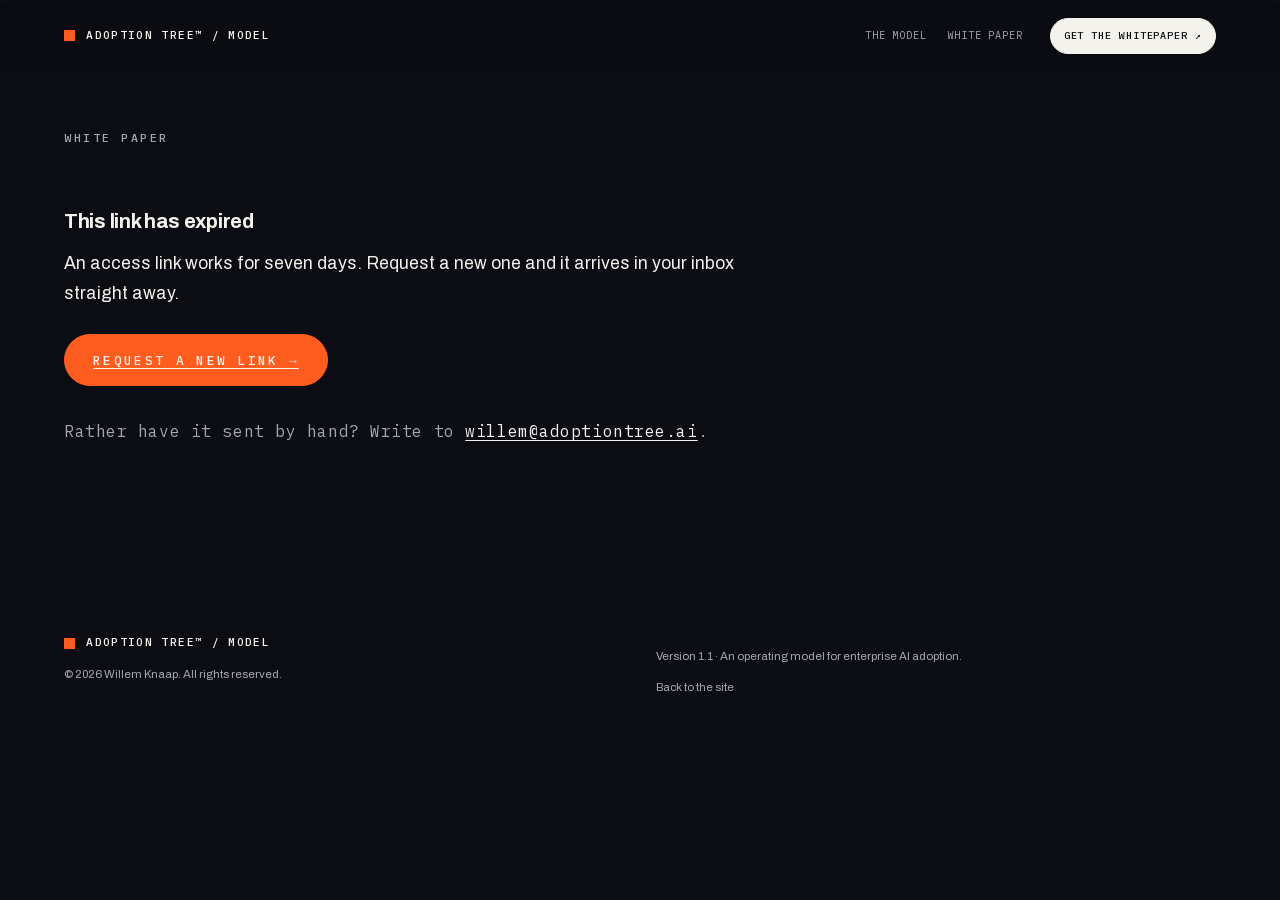
==== commit d64191fd: "Version 1.1: site, access page, email and download follow the October 2026 white paper The white pap" ====
--- a/docs/paper/index.html
+++ b/docs/paper/index.html
@@ -24,7 +24,7 @@
 
 <div id="state-opening">
 <h2 class="section__title" style="margin-bottom:1rem">Opening your white paper</h2>
-<p class="lead">The Adoption Tree™ Model, version 1.0. Forty-three pages, including the five working tools.</p>
+<p class="lead">The Adoption Tree™ Model, version 1.1. Forty-three pages, including the five working tools.</p>
 <p class="source-note">This takes a moment. If nothing happens, use the button below.</p>
 <p style="margin-top:1.6rem"><a class="btn btn--orange" id="open-button" href="#">Open the PDF <span aria-hidden="true">→</span></a></p>
 </div>
@@ -73,6 +73,6 @@
 </script>
 <footer class="site-footer">
 <div><a class="nav__brand" href="../index.html"><span class="nav__mark"></span><span class="nav__name">Adoption Tree™ / Model</span></a><p>© 2026 Willem Knaap. All rights reserved.</p></div>
-<div><p>Version 1.0 · An operating model for enterprise AI adoption.</p><p><a href="../index.html">Back to the site</a></p></div>
+<div><p>Version 1.1 · An operating model for enterprise AI adoption.</p><p><a href="../index.html">Back to the site</a></p></div>
 </footer>
 </body></html>
--- a/docs/css/style.css
+++ b/docs/css/style.css
@@ -2252,3 +2252,31 @@
 .form-field--wide { margin-top: .7rem; }
 .form-optional { color: var(--grey-2); text-transform: none; letter-spacing: 0; }
 
+/* explainer video: one sixteen-by-nine frame under the hero, never taller than the screen it is watched on */
+.section--video { padding-top: clamp(3.5rem, 7vw, 6rem); padding-bottom: clamp(3.5rem, 7vw, 6rem); }
+.section--video .section__head { justify-content: space-between; flex-wrap: wrap; gap: .6rem 1.4rem; margin-bottom: clamp(1.1rem, 2.2vw, 1.6rem); }
+/* the cap leaves room for the nav and the label; on a short screen (a phone on its side, a zoomed laptop) it gives way to a floor that only clears the nav */
+.section--video .section__head, .video, .video__sources { width: 100%; max-width: max(calc((100vh - 14.5rem) * 16 / 9), min(30rem, calc((100vh - 4rem) * 16 / 9))); margin-left: auto; margin-right: auto; }
+@supports (height: 100svh) { .section--video .section__head, .video, .video__sources { max-width: max(calc((100svh - 14.5rem) * 16 / 9), min(30rem, calc((100svh - 4rem) * 16 / 9))); } }
+.video { position: relative; }
+.video video { display: block; width: 100%; height: auto; aspect-ratio: 16 / 9; background: var(--ink); border: 1px solid var(--line-strong); border-radius: 2px; }
+.video video::cue { font-family: var(--font-sans); color: var(--bone); background: rgba(12, 13, 18, .82); }
+.video__play { position: absolute; inset: 0; display: flex; align-items: flex-end; justify-content: flex-start; padding: clamp(.8rem, 2.4vw, 1.6rem); background: none; border: 0; cursor: pointer; }
+.video__play[hidden] { display: none; }
+.video__play-icon { display: inline-block; width: .7em; height: .84em; vertical-align: -.06em; }
+.video__play:hover .btn--orange { background: var(--bone); border-color: var(--bone); }
+.video__play:focus-visible { outline: 2px solid var(--orange); outline-offset: 3px; }
+/* sources for the figures quoted in the film: outside .video, so the play overlay never covers the links */
+.video__sources { margin-top: .9rem; font-size: .8rem; line-height: 1.55; color: var(--grey-2); }
+.video__sources a { color: inherit; text-decoration: underline; text-underline-offset: .18em; }
+.video__sources a:hover, .video__sources a:focus-visible { color: var(--bone); }
+@media (max-width: 640px) {
+  .section--video .section__head, .video, .video__sources { max-width: none; }
+}
+/* in a small frame the poster's own title fills it, so the pill shrinks to a round play mark in the corner */
+@media (max-width: 640px), (max-height: 560px) {
+  .video__play .btn--orange { display: grid; place-items: center; width: 2.75rem; height: 2.75rem; padding: 0 0 0 .15em; font-size: .8rem; letter-spacing: 0; }
+  .video__play .video__play-icon { width: .9rem; height: 1.08rem; }
+  .video__play-text { position: absolute; width: 1px; height: 1px; overflow: hidden; clip-path: inset(50%); white-space: nowrap; }
+}
+
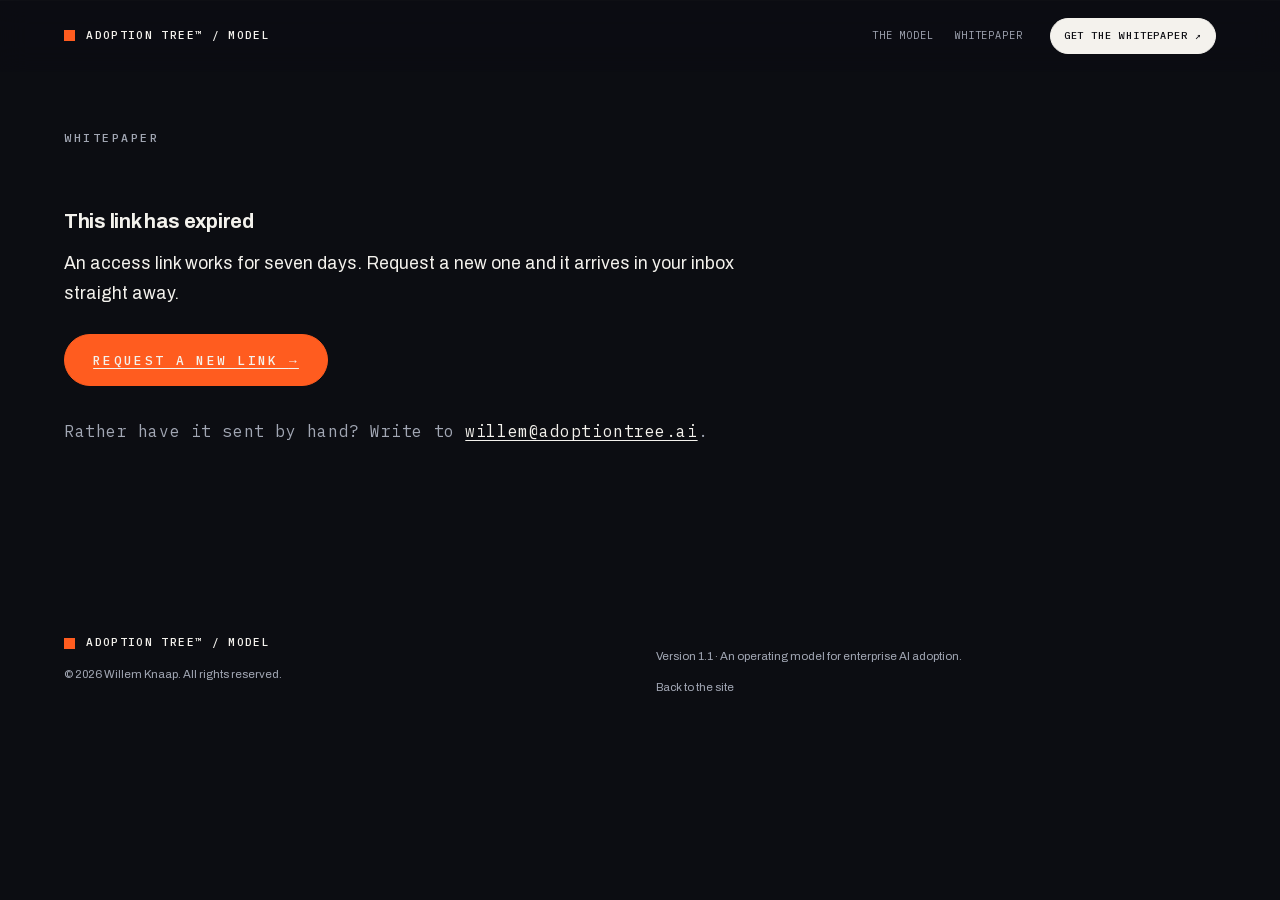
==== commit 58716197: "Film says what the sources say; whitepaper is one word everywhere The explainer no longer says that " ====
--- a/docs/paper/index.html
+++ b/docs/paper/index.html
@@ -2,8 +2,8 @@
 <html lang="en" class="no-js">
 <head>
 <meta charset="UTF-8"><meta name="viewport" content="width=device-width, initial-scale=1">
-<title>Your white paper · The Adoption Tree™ Model</title>
-<meta name="description" content="Open your copy of The Adoption Tree™ Model white paper.">
+<title>Your whitepaper · The Adoption Tree™ Model</title>
+<meta name="description" content="Open your copy of The Adoption Tree™ Model whitepaper.">
 <meta name="robots" content="noindex">
 <meta name="referrer" content="no-referrer">
 <meta name="theme-color" content="#0C0D12">
@@ -14,16 +14,16 @@
 <a class="skip-link" href="#main">Skip to content</a>
 <header class="nav" id="nav">
 <a class="nav__brand" href="../index.html" aria-label="Adoption Tree™ Model home"><span class="nav__mark"></span><span class="nav__name">Adoption Tree™<span class="nav__model"> / Model</span></span></a>
-<nav class="nav__links" aria-label="Main navigation"><a href="../index.html#tree">The model</a><a href="../index.html#whitepaper">White paper</a></nav>
+<nav class="nav__links" aria-label="Main navigation"><a href="../index.html#tree">The model</a><a href="../index.html#whitepaper">Whitepaper</a></nav>
 <a class="btn btn--solid nav__cta" href="../index.html#whitepaper">Get the whitepaper <span aria-hidden="true">↗</span></a>
 </header>
 <main id="main">
 <section class="section" style="padding-top:8rem">
 <div class="legal">
-<div class="section__head"><span class="label">White paper</span></div>
+<div class="section__head"><span class="label">Whitepaper</span></div>
 
 <div id="state-opening">
-<h2 class="section__title" style="margin-bottom:1rem">Opening your white paper</h2>
+<h2 class="section__title" style="margin-bottom:1rem">Opening your whitepaper</h2>
 <p class="lead">The Adoption Tree™ Model, version 1.1. Forty-three pages, including the five working tools.</p>
 <p class="source-note">This takes a moment. If nothing happens, use the button below.</p>
 <p style="margin-top:1.6rem"><a class="btn btn--orange" id="open-button" href="#">Open the PDF <span aria-hidden="true">→</span></a></p>
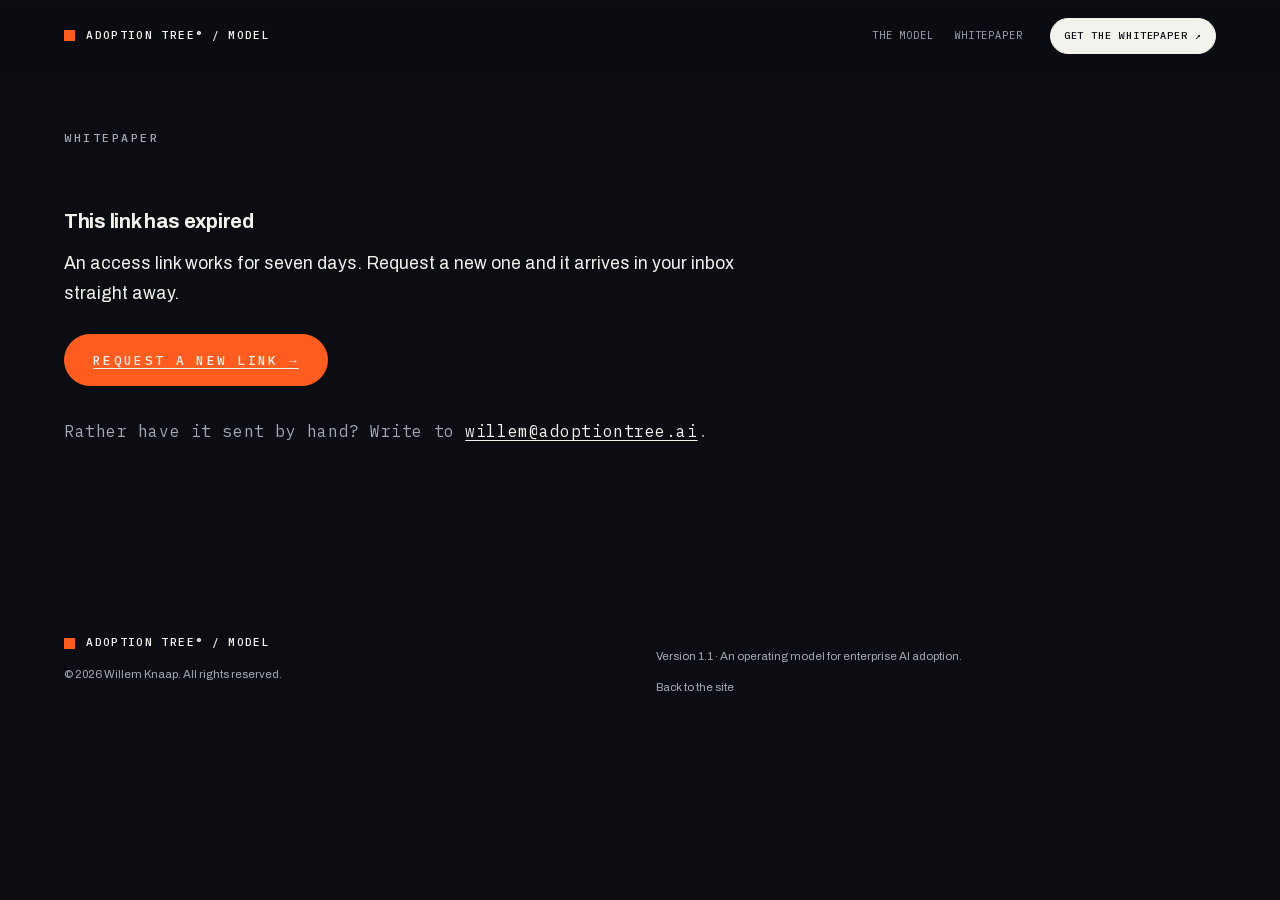
==== commit 9e14528a: "Publish registered Adoption Tree branding and whitepaper v1.1" ====
--- a/docs/paper/index.html
+++ b/docs/paper/index.html
@@ -2,8 +2,8 @@
 <html lang="en" class="no-js">
 <head>
 <meta charset="UTF-8"><meta name="viewport" content="width=device-width, initial-scale=1">
-<title>Your whitepaper · The Adoption Tree™ Model</title>
-<meta name="description" content="Open your copy of The Adoption Tree™ Model whitepaper.">
+<title>Your whitepaper · The Adoption Tree® Model</title>
+<meta name="description" content="Open your copy of The Adoption Tree® Model whitepaper.">
 <meta name="robots" content="noindex">
 <meta name="referrer" content="no-referrer">
 <meta name="theme-color" content="#0C0D12">
@@ -13,7 +13,7 @@
 <body>
 <a class="skip-link" href="#main">Skip to content</a>
 <header class="nav" id="nav">
-<a class="nav__brand" href="../index.html" aria-label="Adoption Tree™ Model home"><span class="nav__mark"></span><span class="nav__name">Adoption Tree™<span class="nav__model"> / Model</span></span></a>
+<a class="nav__brand" href="../index.html" aria-label="Adoption Tree® Model home"><span class="nav__mark"></span><span class="nav__name">Adoption Tree®<span class="nav__model"> / Model</span></span></a>
 <nav class="nav__links" aria-label="Main navigation"><a href="../index.html#tree">The model</a><a href="../index.html#whitepaper">Whitepaper</a></nav>
 <a class="btn btn--solid nav__cta" href="../index.html#whitepaper">Get the whitepaper <span aria-hidden="true">↗</span></a>
 </header>
@@ -24,7 +24,7 @@
 
 <div id="state-opening">
 <h2 class="section__title" style="margin-bottom:1rem">Opening your whitepaper</h2>
-<p class="lead">The Adoption Tree™ Model, version 1.1. Forty-three pages, including the five working tools.</p>
+<p class="lead">The Adoption Tree® Model, version 1.1. Forty-three pages, including the five working tools.</p>
 <p class="source-note">This takes a moment. If nothing happens, use the button below.</p>
 <p style="margin-top:1.6rem"><a class="btn btn--orange" id="open-button" href="#">Open the PDF <span aria-hidden="true">→</span></a></p>
 </div>
@@ -72,7 +72,7 @@
 })();
 </script>
 <footer class="site-footer">
-<div><a class="nav__brand" href="../index.html"><span class="nav__mark"></span><span class="nav__name">Adoption Tree™ / Model</span></a><p>© 2026 Willem Knaap. All rights reserved.</p></div>
+<div><a class="nav__brand" href="../index.html"><span class="nav__mark"></span><span class="nav__name">Adoption Tree® / Model</span></a><p>© 2026 Willem Knaap. All rights reserved.</p></div>
 <div><p>Version 1.1 · An operating model for enterprise AI adoption.</p><p><a href="../index.html">Back to the site</a></p></div>
 </footer>
 </body></html>
